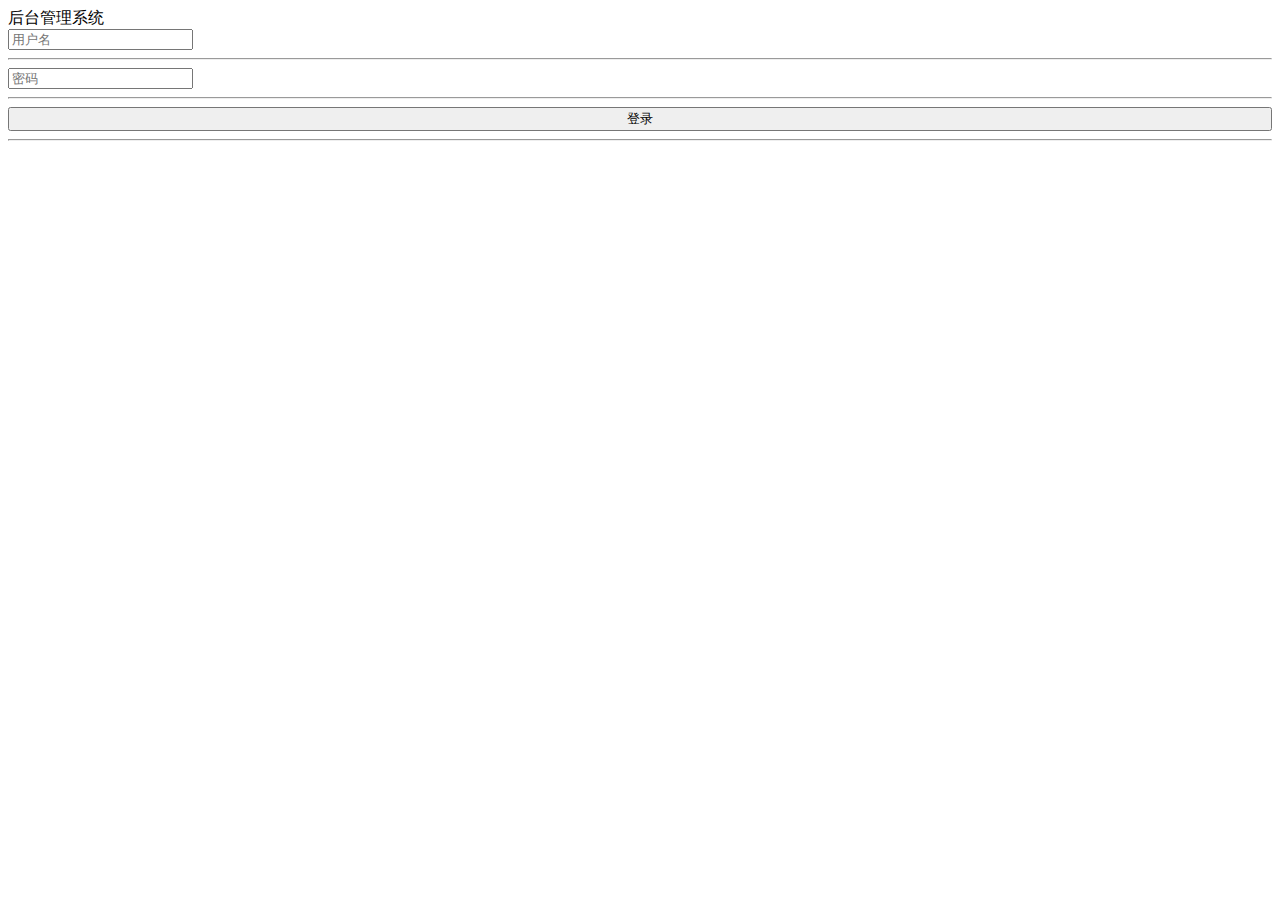
==== src/main/resources/templates/login.html @ 340fbef7 "test" ====
<!DOCTYPE html>
<html xmlns:th="http://www.thymeleaf.org">
<head>
    <meta http-equiv="Content-Type" content="text/html; charset=UTF-8">
    <meta http-equiv="Pragma" content="no-cache">
    <meta http-equiv="Cache-Control" content="no-cache">
    <meta http-equiv="Expires" content="0">
    <title>登录</title>


</head>
<body>

<div class="login">
    <div class="message">后台管理系统</div>
    <div id="darkbannerwrap"></div>

    <form action="/login" id="login-form" method="post">
        <input id="username" name="username" placeholder="用户名" type="text" autocomplete="off">
        <hr class="hr15">
        <input id="password" name="password" placeholder="密码" type="password" autocomplete="off">
        <hr class="hr15">
        <input style="width: 100%;" lay-submit lay-filter="login" type="submit" value="登录">
        <hr class="hr20">
        <span id="info" style="color: red"></span>
    </form>
</div>
</body>
<script type="text/javascript">
    $(function  () {
        layui.use('form', function(){
            var form = layui.form;
            //监听提交
            form.on('submit(login)', function(data){
                $.ajax({
                    type : 'post',
                    url : '/login',
                    data : $("#login-form").serialize(),
                    success : function(datas) {

                        if(datas.authenticated == true){
                            localStorage.setItem("userId", datas.principal.id);
                            localStorage.setItem("nickName", datas.principal.nickname);
                            var authorities = datas.authorities;
                            var permission = [];
                            for(var i in authorities){
                                permission.push(authorities[i].authority);
                            }
                            localStorage.setItem("permission", JSON.stringify(permission));
                            layer.msg("登录成功",{time:500},function(){
                                location.href='/'
                            });
                        }else{
                            layer.msg("登录异常，请联系管理员");
                        }
                    },
                    error : function(xhr, textStatus, errorThrown) {
                        var msg = xhr.responseText;
                        var response = JSON.parse(msg);
                        layer.msg(response.message);
                    }
                });
                return false;
            });
        });
    })
</script>
</html>
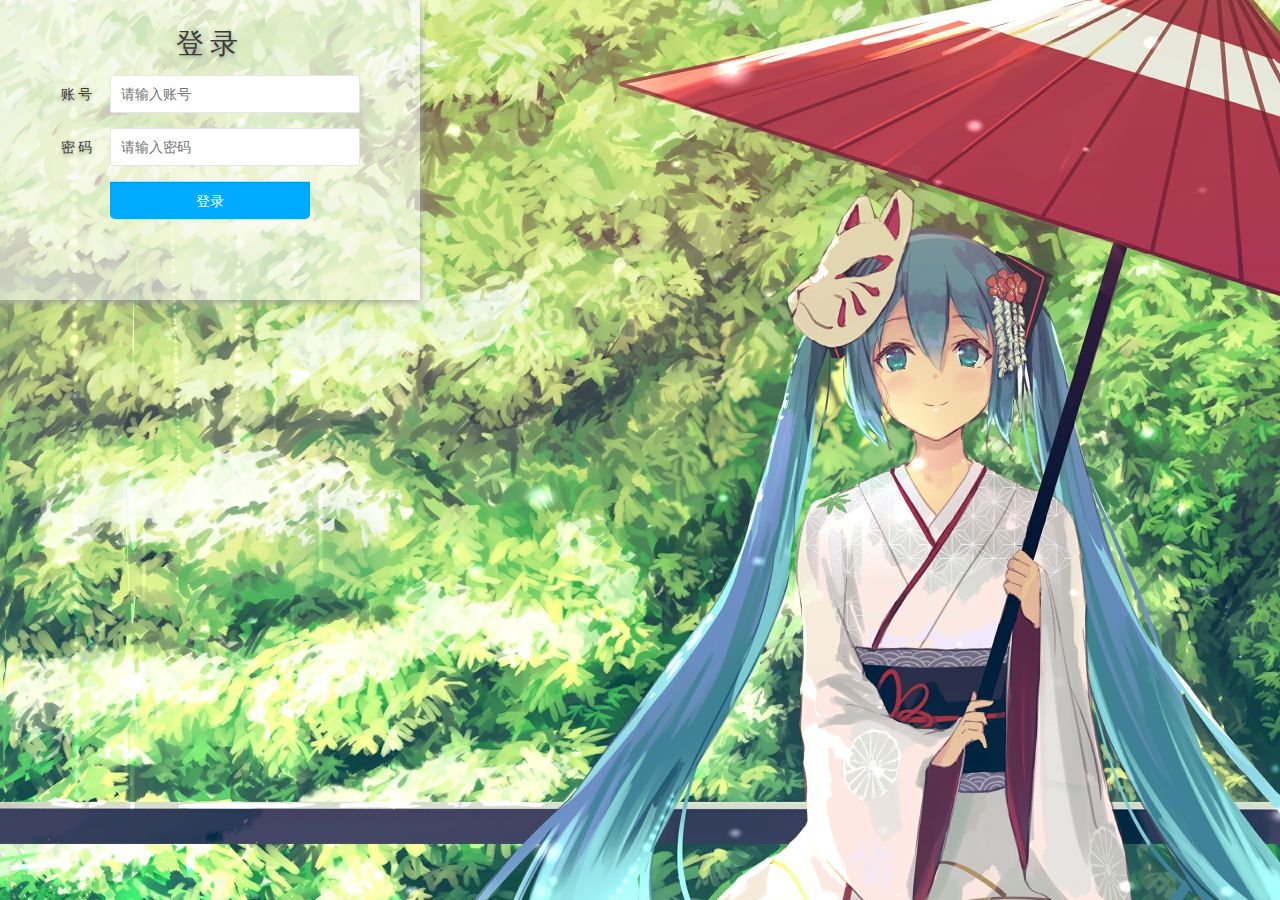
==== commit 9550df52: "develop v1.0" ====
--- a/src/main/resources/templates/login.html
+++ b/src/main/resources/templates/login.html
@@ -1,68 +1,39 @@
 <!DOCTYPE html>
-<html xmlns:th="http://www.thymeleaf.org">
+<html lang="en">
 <head>
-    <meta http-equiv="Content-Type" content="text/html; charset=UTF-8">
-    <meta http-equiv="Pragma" content="no-cache">
-    <meta http-equiv="Cache-Control" content="no-cache">
-    <meta http-equiv="Expires" content="0">
-    <title>登录</title>
+    <meta charset="UTF-8">
+    <title>Title</title>
+    <link rel="stylesheet" href="../static/layui/css/layui.css" media="all">
+    <link rel="stylesheet" href="../static/css/login.css" type="text/css"/>
+</head>
+<body class="bottom">
+<div class="container">
+    <div class="main">
+        <section id="contain">
+            <form class="layui-form" method="post" action="">
+                <h1>登录</h1>
+                <div class="layui-form-item">
+                    <label class="layui-form-label">账号</label>
+                    <div class=" layui-input-block">
+                        <input type="text" name="username" placeholder="请输入账号" lay-verify="required|username" class="layui-input"/>
+                    </div>
+
+                </div>
+                <div class="layui-form-item">
+                    <label class="layui-form-label">密码</label>
+                    <div class=" layui-input-block">
+                        <input type="password" name="password" placeholder="请输入密码" lay-verify="required|password" class="layui-input"/>
+                    </div>
+                </div>
+                <div class="layui-form-item">
+                    <input type="submit" value="登录" class="layui-btn" id="commit"/>
+                </div>
+            </form>
+        </section>
+    </div>
+</div>
 
 
-</head>
-<body>
-
-<div class="login">
-    <div class="message">后台管理系统</div>
-    <div id="darkbannerwrap"></div>
-
-    <form action="/login" id="login-form" method="post">
-        <input id="username" name="username" placeholder="用户名" type="text" autocomplete="off">
-        <hr class="hr15">
-        <input id="password" name="password" placeholder="密码" type="password" autocomplete="off">
-        <hr class="hr15">
-        <input style="width: 100%;" lay-submit lay-filter="login" type="submit" value="登录">
-        <hr class="hr20">
-        <span id="info" style="color: red"></span>
-    </form>
-</div>
 </body>
-<script type="text/javascript">
-    $(function  () {
-        layui.use('form', function(){
-            var form = layui.form;
-            //监听提交
-            form.on('submit(login)', function(data){
-                $.ajax({
-                    type : 'post',
-                    url : '/login',
-                    data : $("#login-form").serialize(),
-                    success : function(datas) {
-
-                        if(datas.authenticated == true){
-                            localStorage.setItem("userId", datas.principal.id);
-                            localStorage.setItem("nickName", datas.principal.nickname);
-                            var authorities = datas.authorities;
-                            var permission = [];
-                            for(var i in authorities){
-                                permission.push(authorities[i].authority);
-                            }
-                            localStorage.setItem("permission", JSON.stringify(permission));
-                            layer.msg("登录成功",{time:500},function(){
-                                location.href='/'
-                            });
-                        }else{
-                            layer.msg("登录异常，请联系管理员");
-                        }
-                    },
-                    error : function(xhr, textStatus, errorThrown) {
-                        var msg = xhr.responseText;
-                        var response = JSON.parse(msg);
-                        layer.msg(response.message);
-                    }
-                });
-                return false;
-            });
-        });
-    })
-</script>
+<script src="../static/layui/layui.all.js"></script>
 </html>--- a/src/main/resources/static/layui/css/layui.css
+++ b/src/main/resources/static/layui/css/layui.css
@@ -0,0 +1,2 @@
+/** layui-v2.5.7 MIT License */
+ .layui-inline,img{display:inline-block;vertical-align:middle}h1,h2,h3,h4,h5,h6{font-weight:400}.layui-edge,.layui-header,.layui-inline,.layui-main{position:relative}.layui-body,.layui-edge,.layui-elip{overflow:hidden}.layui-btn,.layui-edge,.layui-inline,img{vertical-align:middle}.layui-btn,.layui-disabled,.layui-icon,.layui-unselect{-moz-user-select:none;-webkit-user-select:none;-ms-user-select:none}.layui-elip,.layui-form-checkbox span,.layui-form-pane .layui-form-label{text-overflow:ellipsis;white-space:nowrap}.layui-breadcrumb,.layui-tree-btnGroup{visibility:hidden}blockquote,body,button,dd,div,dl,dt,form,h1,h2,h3,h4,h5,h6,input,li,ol,p,pre,td,textarea,th,ul{margin:0;padding:0;-webkit-tap-highlight-color:rgba(0,0,0,0)}a:active,a:hover{outline:0}img{border:none}li{list-style:none}table{border-collapse:collapse;border-spacing:0}h4,h5,h6{font-size:100%}button,input,optgroup,option,select,textarea{font-family:inherit;font-size:inherit;font-style:inherit;font-weight:inherit;outline:0}pre{white-space:pre-wrap;white-space:-moz-pre-wrap;white-space:-pre-wrap;white-space:-o-pre-wrap;word-wrap:break-word}body{line-height:24px;font:14px Helvetica Neue,Helvetica,PingFang SC,Tahoma,Arial,sans-serif}hr{height:1px;margin:10px 0;border:0;clear:both}a{color:#333;text-decoration:none}a:hover{color:#777}a cite{font-style:normal;*cursor:pointer}.layui-border-box,.layui-border-box *{box-sizing:border-box}.layui-box,.layui-box *{box-sizing:content-box}.layui-clear{clear:both;*zoom:1}.layui-clear:after{content:'\20';clear:both;*zoom:1;display:block;height:0}.layui-inline{*display:inline;*zoom:1}.layui-edge{display:inline-block;width:0;height:0;border-width:6px;border-style:dashed;border-color:transparent}.layui-edge-top{top:-4px;border-bottom-color:#999;border-bottom-style:solid}.layui-edge-right{border-left-color:#999;border-left-style:solid}.layui-edge-bottom{top:2px;border-top-color:#999;border-top-style:solid}.layui-edge-left{border-right-color:#999;border-right-style:solid}.layui-disabled,.layui-disabled:hover{color:#d2d2d2!important;cursor:not-allowed!important}.layui-circle{border-radius:100%}.layui-show{display:block!important}.layui-hide{display:none!important}@font-face{font-family:layui-icon;src:url(../font/iconfont.eot?v=256);src:url(../font/iconfont.eot?v=256#iefix) format('embedded-opentype'),url(../font/iconfont.woff2?v=256) format('woff2'),url(../font/iconfont.woff?v=256) format('woff'),url(../font/iconfont.ttf?v=256) format('truetype'),url(../font/iconfont.svg?v=256#layui-icon) format('svg')}.layui-icon{font-family:layui-icon!important;font-size:16px;font-style:normal;-webkit-font-smoothing:antialiased;-moz-osx-font-smoothing:grayscale}.layui-icon-reply-fill:before{content:"\e611"}.layui-icon-set-fill:before{content:"\e614"}.layui-icon-menu-fill:before{content:"\e60f"}.layui-icon-search:before{content:"\e615"}.layui-icon-share:before{content:"\e641"}.layui-icon-set-sm:before{content:"\e620"}.layui-icon-engine:before{content:"\e628"}.layui-icon-close:before{content:"\1006"}.layui-icon-close-fill:before{content:"\1007"}.layui-icon-chart-screen:before{content:"\e629"}.layui-icon-star:before{content:"\e600"}.layui-icon-circle-dot:before{content:"\e617"}.layui-icon-chat:before{content:"\e606"}.layui-icon-release:before{content:"\e609"}.layui-icon-list:before{content:"\e60a"}.layui-icon-chart:before{content:"\e62c"}.layui-icon-ok-circle:before{content:"\1005"}.layui-icon-layim-theme:before{content:"\e61b"}.layui-icon-table:before{content:"\e62d"}.layui-icon-right:before{content:"\e602"}.layui-icon-left:before{content:"\e603"}.layui-icon-cart-simple:before{content:"\e698"}.layui-icon-face-cry:before{content:"\e69c"}.layui-icon-face-smile:before{content:"\e6af"}.layui-icon-survey:before{content:"\e6b2"}.layui-icon-tree:before{content:"\e62e"}.layui-icon-ie:before{content:"\e7bb"}.layui-icon-upload-circle:before{content:"\e62f"}.layui-icon-add-circle:before{content:"\e61f"}.layui-icon-download-circle:before{content:"\e601"}.layui-icon-templeate-1:before{content:"\e630"}.layui-icon-util:before{content:"\e631"}.layui-icon-face-surprised:before{content:"\e664"}.layui-icon-edit:before{content:"\e642"}.layui-icon-speaker:before{content:"\e645"}.layui-icon-down:before{content:"\e61a"}.layui-icon-file:before{content:"\e621"}.layui-icon-layouts:before{content:"\e632"}.layui-icon-rate-half:before{content:"\e6c9"}.layui-icon-add-circle-fine:before{content:"\e608"}.layui-icon-prev-circle:before{content:"\e633"}.layui-icon-read:before{content:"\e705"}.layui-icon-404:before{content:"\e61c"}.layui-icon-carousel:before{content:"\e634"}.layui-icon-help:before{content:"\e607"}.layui-icon-code-circle:before{content:"\e635"}.layui-icon-windows:before{content:"\e67f"}.layui-icon-water:before{content:"\e636"}.layui-icon-username:before{content:"\e66f"}.layui-icon-find-fill:before{content:"\e670"}.layui-icon-about:before{content:"\e60b"}.layui-icon-location:before{content:"\e715"}.layui-icon-up:before{content:"\e619"}.layui-icon-pause:before{content:"\e651"}.layui-icon-date:before{content:"\e637"}.layui-icon-layim-uploadfile:before{content:"\e61d"}.layui-icon-delete:before{content:"\e640"}.layui-icon-play:before{content:"\e652"}.layui-icon-top:before{content:"\e604"}.layui-icon-firefox:before{content:"\e686"}.layui-icon-friends:before{content:"\e612"}.layui-icon-refresh-3:before{content:"\e9aa"}.layui-icon-ok:before{content:"\e605"}.layui-icon-layer:before{content:"\e638"}.layui-icon-face-smile-fine:before{content:"\e60c"}.layui-icon-dollar:before{content:"\e659"}.layui-icon-group:before{content:"\e613"}.layui-icon-layim-download:before{content:"\e61e"}.layui-icon-picture-fine:before{content:"\e60d"}.layui-icon-link:before{content:"\e64c"}.layui-icon-diamond:before{content:"\e735"}.layui-icon-log:before{content:"\e60e"}.layui-icon-key:before{content:"\e683"}.layui-icon-rate-solid:before{content:"\e67a"}.layui-icon-fonts-del:before{content:"\e64f"}.layui-icon-unlink:before{content:"\e64d"}.layui-icon-fonts-clear:before{content:"\e639"}.layui-icon-triangle-r:before{content:"\e623"}.layui-icon-circle:before{content:"\e63f"}.layui-icon-radio:before{content:"\e643"}.layui-icon-align-center:before{content:"\e647"}.layui-icon-align-right:before{content:"\e648"}.layui-icon-align-left:before{content:"\e649"}.layui-icon-loading-1:before{content:"\e63e"}.layui-icon-return:before{content:"\e65c"}.layui-icon-fonts-strong:before{content:"\e62b"}.layui-icon-upload:before{content:"\e67c"}.layui-icon-dialogue:before{content:"\e63a"}.layui-icon-video:before{content:"\e6ed"}.layui-icon-headset:before{content:"\e6fc"}.layui-icon-cellphone-fine:before{content:"\e63b"}.layui-icon-add-1:before{content:"\e654"}.layui-icon-face-smile-b:before{content:"\e650"}.layui-icon-fonts-html:before{content:"\e64b"}.layui-icon-screen-full:before{content:"\e622"}.layui-icon-form:before{content:"\e63c"}.layui-icon-cart:before{content:"\e657"}.layui-icon-camera-fill:before{content:"\e65d"}.layui-icon-tabs:before{content:"\e62a"}.layui-icon-heart-fill:before{content:"\e68f"}.layui-icon-fonts-code:before{content:"\e64e"}.layui-icon-ios:before{content:"\e680"}.layui-icon-at:before{content:"\e687"}.layui-icon-fire:before{content:"\e756"}.layui-icon-set:before{content:"\e716"}.layui-icon-fonts-u:before{content:"\e646"}.layui-icon-triangle-d:before{content:"\e625"}.layui-icon-tips:before{content:"\e702"}.layui-icon-picture:before{content:"\e64a"}.layui-icon-more-vertical:before{content:"\e671"}.layui-icon-bluetooth:before{content:"\e689"}.layui-icon-flag:before{content:"\e66c"}.layui-icon-loading:before{content:"\e63d"}.layui-icon-fonts-i:before{content:"\e644"}.layui-icon-refresh-1:before{content:"\e666"}.layui-icon-rmb:before{content:"\e65e"}.layui-icon-addition:before{content:"\e624"}.layui-icon-home:before{content:"\e68e"}.layui-icon-time:before{content:"\e68d"}.layui-icon-user:before{content:"\e770"}.layui-icon-notice:before{content:"\e667"}.layui-icon-chrome:before{content:"\e68a"}.layui-icon-edge:before{content:"\e68b"}.layui-icon-login-weibo:before{content:"\e675"}.layui-icon-voice:before{content:"\e688"}.layui-icon-upload-drag:before{content:"\e681"}.layui-icon-login-qq:before{content:"\e676"}.layui-icon-snowflake:before{content:"\e6b1"}.layui-icon-heart:before{content:"\e68c"}.layui-icon-logout:before{content:"\e682"}.layui-icon-file-b:before{content:"\e655"}.layui-icon-template:before{content:"\e663"}.layui-icon-transfer:before{content:"\e691"}.layui-icon-auz:before{content:"\e672"}.layui-icon-console:before{content:"\e665"}.layui-icon-app:before{content:"\e653"}.layui-icon-prev:before{content:"\e65a"}.layui-icon-website:before{content:"\e7ae"}.layui-icon-next:before{content:"\e65b"}.layui-icon-component:before{content:"\e857"}.layui-icon-android:before{content:"\e684"}.layui-icon-more:before{content:"\e65f"}.layui-icon-login-wechat:before{content:"\e677"}.layui-icon-shrink-right:before{content:"\e668"}.layui-icon-spread-left:before{content:"\e66b"}.layui-icon-camera:before{content:"\e660"}.layui-icon-note:before{content:"\e66e"}.layui-icon-refresh:before{content:"\e669"}.layui-icon-female:before{content:"\e661"}.layui-icon-male:before{content:"\e662"}.layui-icon-screen-restore:before{content:"\e758"}.layui-icon-password:before{content:"\e673"}.layui-icon-senior:before{content:"\e674"}.layui-icon-theme:before{content:"\e66a"}.layui-icon-tread:before{content:"\e6c5"}.layui-icon-praise:before{content:"\e6c6"}.layui-icon-star-fill:before{content:"\e658"}.layui-icon-rate:before{content:"\e67b"}.layui-icon-template-1:before{content:"\e656"}.layui-icon-vercode:before{content:"\e679"}.layui-icon-service:before{content:"\e626"}.layui-icon-cellphone:before{content:"\e678"}.layui-icon-print:before{content:"\e66d"}.layui-icon-cols:before{content:"\e610"}.layui-icon-wifi:before{content:"\e7e0"}.layui-icon-export:before{content:"\e67d"}.layui-icon-rss:before{content:"\e808"}.layui-icon-slider:before{content:"\e714"}.layui-icon-email:before{content:"\e618"}.layui-icon-subtraction:before{content:"\e67e"}.layui-icon-mike:before{content:"\e6dc"}.layui-icon-light:before{content:"\e748"}.layui-icon-gift:before{content:"\e627"}.layui-icon-mute:before{content:"\e685"}.layui-icon-reduce-circle:before{content:"\e616"}.layui-icon-music:before{content:"\e690"}.layui-main{width:1140px;margin:0 auto}.layui-header{z-index:1000;height:60px}.layui-header a:hover{transition:all .5s;-webkit-transition:all .5s}.layui-side{position:fixed;left:0;top:0;bottom:0;z-index:999;width:200px;overflow-x:hidden}.layui-side-scroll{position:relative;width:220px;height:100%;overflow-x:hidden}.layui-body{position:absolute;left:200px;right:0;top:0;bottom:0;z-index:998;width:auto;overflow-y:auto;box-sizing:border-box}.layui-layout-body{overflow:hidden}.layui-layout-admin .layui-header{background-color:#23262E}.layui-layout-admin .layui-side{top:60px;width:200px;overflow-x:hidden}.layui-layout-admin .layui-body{position:fixed;top:60px;bottom:44px}.layui-layout-admin .layui-main{width:auto;margin:0 15px}.layui-layout-admin .layui-footer{position:fixed;left:200px;right:0;bottom:0;height:44px;line-height:44px;padding:0 15px;background-color:#eee}.layui-layout-admin .layui-logo{position:absolute;left:0;top:0;width:200px;height:100%;line-height:60px;text-align:center;color:#009688;font-size:16px}.layui-layout-admin .layui-header .layui-nav{background:0 0}.layui-layout-left{position:absolute!important;left:200px;top:0}.layui-layout-right{position:absolute!important;right:0;top:0}.layui-container{position:relative;margin:0 auto;padding:0 15px;box-sizing:border-box}.layui-fluid{position:relative;margin:0 auto;padding:0 15px}.layui-row:after,.layui-row:before{content:'';display:block;clear:both}.layui-col-lg1,.layui-col-lg10,.layui-col-lg11,.layui-col-lg12,.layui-col-lg2,.layui-col-lg3,.layui-col-lg4,.layui-col-lg5,.layui-col-lg6,.layui-col-lg7,.layui-col-lg8,.layui-col-lg9,.layui-col-md1,.layui-col-md10,.layui-col-md11,.layui-col-md12,.layui-col-md2,.layui-col-md3,.layui-col-md4,.layui-col-md5,.layui-col-md6,.layui-col-md7,.layui-col-md8,.layui-col-md9,.layui-col-sm1,.layui-col-sm10,.layui-col-sm11,.layui-col-sm12,.layui-col-sm2,.layui-col-sm3,.layui-col-sm4,.layui-col-sm5,.layui-col-sm6,.layui-col-sm7,.layui-col-sm8,.layui-col-sm9,.layui-col-xs1,.layui-col-xs10,.layui-col-xs11,.layui-col-xs12,.layui-col-xs2,.layui-col-xs3,.layui-col-xs4,.layui-col-xs5,.layui-col-xs6,.layui-col-xs7,.layui-col-xs8,.layui-col-xs9{position:relative;display:block;box-sizing:border-box}.layui-col-xs1,.layui-col-xs10,.layui-col-xs11,.layui-col-xs12,.layui-col-xs2,.layui-col-xs3,.layui-col-xs4,.layui-col-xs5,.layui-col-xs6,.layui-col-xs7,.layui-col-xs8,.layui-col-xs9{float:left}.layui-col-xs1{width:8.33333333%}.layui-col-xs2{width:16.66666667%}.layui-col-xs3{width:25%}.layui-col-xs4{width:33.33333333%}.layui-col-xs5{width:41.66666667%}.layui-col-xs6{width:50%}.layui-col-xs7{width:58.33333333%}.layui-col-xs8{width:66.66666667%}.layui-col-xs9{width:75%}.layui-col-xs10{width:83.33333333%}.layui-col-xs11{width:91.66666667%}.layui-col-xs12{width:100%}.layui-col-xs-offset1{margin-left:8.33333333%}.layui-col-xs-offset2{margin-left:16.66666667%}.layui-col-xs-offset3{margin-left:25%}.layui-col-xs-offset4{margin-left:33.33333333%}.layui-col-xs-offset5{margin-left:41.66666667%}.layui-col-xs-offset6{margin-left:50%}.layui-col-xs-offset7{margin-left:58.33333333%}.layui-col-xs-offset8{margin-left:66.66666667%}.layui-col-xs-offset9{margin-left:75%}.layui-col-xs-offset10{margin-left:83.33333333%}.layui-col-xs-offset11{margin-left:91.66666667%}.layui-col-xs-offset12{margin-left:100%}@media screen and (max-width:768px){.layui-hide-xs{display:none!important}.layui-show-xs-block{display:block!important}.layui-show-xs-inline{display:inline!important}.layui-show-xs-inline-block{display:inline-block!important}}@media screen and (min-width:768px){.layui-container{width:750px}.layui-hide-sm{display:none!important}.layui-show-sm-block{display:block!important}.layui-show-sm-inline{display:inline!important}.layui-show-sm-inline-block{display:inline-block!important}.layui-col-sm1,.layui-col-sm10,.layui-col-sm11,.layui-col-sm12,.layui-col-sm2,.layui-col-sm3,.layui-col-sm4,.layui-col-sm5,.layui-col-sm6,.layui-col-sm7,.layui-col-sm8,.layui-col-sm9{float:left}.layui-col-sm1{width:8.33333333%}.layui-col-sm2{width:16.66666667%}.layui-col-sm3{width:25%}.layui-col-sm4{width:33.33333333%}.layui-col-sm5{width:41.66666667%}.layui-col-sm6{width:50%}.layui-col-sm7{width:58.33333333%}.layui-col-sm8{width:66.66666667%}.layui-col-sm9{width:75%}.layui-col-sm10{width:83.33333333%}.layui-col-sm11{width:91.66666667%}.layui-col-sm12{width:100%}.layui-col-sm-offset1{margin-left:8.33333333%}.layui-col-sm-offset2{margin-left:16.66666667%}.layui-col-sm-offset3{margin-left:25%}.layui-col-sm-offset4{margin-left:33.33333333%}.layui-col-sm-offset5{margin-left:41.66666667%}.layui-col-sm-offset6{margin-left:50%}.layui-col-sm-offset7{margin-left:58.33333333%}.layui-col-sm-offset8{margin-left:66.66666667%}.layui-col-sm-offset9{margin-left:75%}.layui-col-sm-offset10{margin-left:83.33333333%}.layui-col-sm-offset11{margin-left:91.66666667%}.layui-col-sm-offset12{margin-left:100%}}@media screen and (min-width:992px){.layui-container{width:970px}.layui-hide-md{display:none!important}.layui-show-md-block{display:block!important}.layui-show-md-inline{display:inline!important}.layui-show-md-inline-block{display:inline-block!important}.layui-col-md1,.layui-col-md10,.layui-col-md11,.layui-col-md12,.layui-col-md2,.layui-col-md3,.layui-col-md4,.layui-col-md5,.layui-col-md6,.layui-col-md7,.layui-col-md8,.layui-col-md9{float:left}.layui-col-md1{width:8.33333333%}.layui-col-md2{width:16.66666667%}.layui-col-md3{width:25%}.layui-col-md4{width:33.33333333%}.layui-col-md5{width:41.66666667%}.layui-col-md6{width:50%}.layui-col-md7{width:58.33333333%}.layui-col-md8{width:66.66666667%}.layui-col-md9{width:75%}.layui-col-md10{width:83.33333333%}.layui-col-md11{width:91.66666667%}.layui-col-md12{width:100%}.layui-col-md-offset1{margin-left:8.33333333%}.layui-col-md-offset2{margin-left:16.66666667%}.layui-col-md-offset3{margin-left:25%}.layui-col-md-offset4{margin-left:33.33333333%}.layui-col-md-offset5{margin-left:41.66666667%}.layui-col-md-offset6{margin-left:50%}.layui-col-md-offset7{margin-left:58.33333333%}.layui-col-md-offset8{margin-left:66.66666667%}.layui-col-md-offset9{margin-left:75%}.layui-col-md-offset10{margin-left:83.33333333%}.layui-col-md-offset11{margin-left:91.66666667%}.layui-col-md-offset12{margin-left:100%}}@media screen and (min-width:1200px){.layui-container{width:1170px}.layui-hide-lg{display:none!important}.layui-show-lg-block{display:block!important}.layui-show-lg-inline{display:inline!important}.layui-show-lg-inline-block{display:inline-block!important}.layui-col-lg1,.layui-col-lg10,.layui-col-lg11,.layui-col-lg12,.layui-col-lg2,.layui-col-lg3,.layui-col-lg4,.layui-col-lg5,.layui-col-lg6,.layui-col-lg7,.layui-col-lg8,.layui-col-lg9{float:left}.layui-col-lg1{width:8.33333333%}.layui-col-lg2{width:16.66666667%}.layui-col-lg3{width:25%}.layui-col-lg4{width:33.33333333%}.layui-col-lg5{width:41.66666667%}.layui-col-lg6{width:50%}.layui-col-lg7{width:58.33333333%}.layui-col-lg8{width:66.66666667%}.layui-col-lg9{width:75%}.layui-col-lg10{width:83.33333333%}.layui-col-lg11{width:91.66666667%}.layui-col-lg12{width:100%}.layui-col-lg-offset1{margin-left:8.33333333%}.layui-col-lg-offset2{margin-left:16.66666667%}.layui-col-lg-offset3{margin-left:25%}.layui-col-lg-offset4{margin-left:33.33333333%}.layui-col-lg-offset5{margin-left:41.66666667%}.layui-col-lg-offset6{margin-left:50%}.layui-col-lg-offset7{margin-left:58.33333333%}.layui-col-lg-offset8{margin-left:66.66666667%}.layui-col-lg-offset9{margin-left:75%}.layui-col-lg-offset10{margin-left:83.33333333%}.layui-col-lg-offset11{margin-left:91.66666667%}.layui-col-lg-offset12{margin-left:100%}}.layui-col-space1{margin:-.5px}.layui-col-space1>*{padding:.5px}.layui-col-space2{margin:-1px}.layui-col-space2>*{padding:1px}.layui-col-space4{margin:-2px}.layui-col-space4>*{padding:2px}.layui-col-space5{margin:-2.5px}.layui-col-space5>*{padding:2.5px}.layui-col-space6{margin:-3px}.layui-col-space6>*{padding:3px}.layui-col-space8{margin:-4px}.layui-col-space8>*{padding:4px}.layui-col-space10{margin:-5px}.layui-col-space10>*{padding:5px}.layui-col-space12{margin:-6px}.layui-col-space12>*{padding:6px}.layui-col-space14{margin:-7px}.layui-col-space14>*{padding:7px}.layui-col-space15{margin:-7.5px}.layui-col-space15>*{padding:7.5px}.layui-col-space16{margin:-8px}.layui-col-space16>*{padding:8px}.layui-col-space18{margin:-9px}.layui-col-space18>*{padding:9px}.layui-col-space20{margin:-10px}.layui-col-space20>*{padding:10px}.layui-col-space22{margin:-11px}.layui-col-space22>*{padding:11px}.layui-col-space24{margin:-12px}.layui-col-space24>*{padding:12px}.layui-col-space25{margin:-12.5px}.layui-col-space25>*{padding:12.5px}.layui-col-space26{margin:-13px}.layui-col-space26>*{padding:13px}.layui-col-space28{margin:-14px}.layui-col-space28>*{padding:14px}.layui-col-space30{margin:-15px}.layui-col-space30>*{padding:15px}.layui-btn,.layui-input,.layui-select,.layui-textarea,.layui-upload-button{outline:0;-webkit-appearance:none;transition:all .3s;-webkit-transition:all .3s;box-sizing:border-box}.layui-elem-quote{margin-bottom:10px;padding:15px;line-height:22px;border-left:5px solid #009688;border-radius:0 2px 2px 0;background-color:#f2f2f2}.layui-quote-nm{border-style:solid;border-width:1px 1px 1px 5px;background:0 0}.layui-elem-field{margin-bottom:10px;padding:0;border-width:1px;border-style:solid}.layui-elem-field legend{margin-left:20px;padding:0 10px;font-size:20px;font-weight:300}.layui-field-title{margin:10px 0 20px;border-width:1px 0 0}.layui-field-box{padding:10px 15px}.layui-field-title .layui-field-box{padding:10px 0}.layui-progress{position:relative;height:6px;border-radius:20px;background-color:#e2e2e2}.layui-progress-bar{position:absolute;left:0;top:0;width:0;max-width:100%;height:6px;border-radius:20px;text-align:right;background-color:#5FB878;transition:all .3s;-webkit-transition:all .3s}.layui-progress-big,.layui-progress-big .layui-progress-bar{height:18px;line-height:18px}.layui-progress-text{position:relative;top:-20px;line-height:18px;font-size:12px;color:#666}.layui-progress-big .layui-progress-text{position:static;padding:0 10px;color:#fff}.layui-collapse{border-width:1px;border-style:solid;border-radius:2px}.layui-colla-content,.layui-colla-item{border-top-width:1px;border-top-style:solid}.layui-colla-item:first-child{border-top:none}.layui-colla-title{position:relative;height:42px;line-height:42px;padding:0 15px 0 35px;color:#333;background-color:#f2f2f2;cursor:pointer;font-size:14px;overflow:hidden}.layui-colla-content{display:none;padding:10px 15px;line-height:22px;color:#666}.layui-colla-icon{position:absolute;left:15px;top:0;font-size:14px}.layui-card{margin-bottom:15px;border-radius:2px;background-color:#fff;box-shadow:0 1px 2px 0 rgba(0,0,0,.05)}.layui-card:last-child{margin-bottom:0}.layui-card-header{position:relative;height:42px;line-height:42px;padding:0 15px;border-bottom:1px solid #f6f6f6;color:#333;border-radius:2px 2px 0 0;font-size:14px}.layui-bg-black,.layui-bg-blue,.layui-bg-cyan,.layui-bg-green,.layui-bg-orange,.layui-bg-red{color:#fff!important}.layui-card-body{position:relative;padding:10px 15px;line-height:24px}.layui-card-body[pad15]{padding:15px}.layui-card-body[pad20]{padding:20px}.layui-card-body .layui-table{margin:5px 0}.layui-card .layui-tab{margin:0}.layui-panel-window{position:relative;padding:15px;border-radius:0;border-top:5px solid #E6E6E6;background-color:#fff}.layui-auxiliar-moving{position:fixed;left:0;right:0;top:0;bottom:0;width:100%;height:100%;background:0 0;z-index:9999999999}.layui-form-label,.layui-form-mid,.layui-form-select,.layui-input-block,.layui-input-inline,.layui-textarea{position:relative}.layui-bg-red{background-color:#FF5722!important}.layui-bg-orange{background-color:#FFB800!important}.layui-bg-green{background-color:#009688!important}.layui-bg-cyan{background-color:#2F4056!important}.layui-bg-blue{background-color:#1E9FFF!important}.layui-bg-black{background-color:#393D49!important}.layui-bg-gray{background-color:#eee!important;color:#666!important}.layui-badge-rim,.layui-colla-content,.layui-colla-item,.layui-collapse,.layui-elem-field,.layui-form-pane .layui-form-item[pane],.layui-form-pane .layui-form-label,.layui-input,.layui-layedit,.layui-layedit-tool,.layui-quote-nm,.layui-select,.layui-tab-bar,.layui-tab-card,.layui-tab-title,.layui-tab-title .layui-this:after,.layui-textarea{border-color:#e6e6e6}.layui-timeline-item:before,hr{background-color:#e6e6e6}.layui-text{line-height:22px;font-size:14px;color:#666}.layui-text h1,.layui-text h2,.layui-text h3{font-weight:500;color:#333}.layui-text h1{font-size:30px}.layui-text h2{font-size:24px}.layui-text h3{font-size:18px}.layui-text a:not(.layui-btn){color:#01AAED}.layui-text a:not(.layui-btn):hover{text-decoration:underline}.layui-text ul{padding:5px 0 5px 15px}.layui-text ul li{margin-top:5px;list-style-type:disc}.layui-text em,.layui-word-aux{color:#999!important;padding-left:5px!important;padding-right:5px!important}.layui-btn{display:inline-block;height:38px;line-height:38px;padding:0 18px;background-color:#009688;color:#fff;white-space:nowrap;text-align:center;font-size:14px;border:none;border-radius:2px;cursor:pointer}.layui-btn:hover{opacity:.8;filter:alpha(opacity=80);color:#fff}.layui-btn:active{opacity:1;filter:alpha(opacity=100)}.layui-btn+.layui-btn{margin-left:10px}.layui-btn-container{font-size:0}.layui-btn-container .layui-btn{margin-right:10px;margin-bottom:10px}.layui-btn-container .layui-btn+.layui-btn{margin-left:0}.layui-table .layui-btn-container .layui-btn{margin-bottom:9px}.layui-btn-radius{border-radius:100px}.layui-btn .layui-icon{margin-right:3px;font-size:18px;vertical-align:bottom;vertical-align:middle\9}.layui-btn-primary{border:1px solid #C9C9C9;background-color:#fff;color:#555}.layui-btn-primary:hover{border-color:#009688;color:#333}.layui-btn-normal{background-color:#1E9FFF}.layui-btn-warm{background-color:#FFB800}.layui-btn-danger{background-color:#FF5722}.layui-btn-checked{background-color:#5FB878}.layui-btn-disabled,.layui-btn-disabled:active,.layui-btn-disabled:hover{border:1px solid #e6e6e6;background-color:#FBFBFB;color:#C9C9C9;cursor:not-allowed;opacity:1}.layui-btn-lg{height:44px;line-height:44px;padding:0 25px;font-size:16px}.layui-btn-sm{height:30px;line-height:30px;padding:0 10px;font-size:12px}.layui-btn-sm i{font-size:16px!important}.layui-btn-xs{height:22px;line-height:22px;padding:0 5px;font-size:12px}.layui-btn-xs i{font-size:14px!important}.layui-btn-group{display:inline-block;vertical-align:middle;font-size:0}.layui-btn-group .layui-btn{margin-left:0!important;margin-right:0!important;border-left:1px solid rgba(255,255,255,.5);border-radius:0}.layui-btn-group .layui-btn-primary{border-left:none}.layui-btn-group .layui-btn-primary:hover{border-color:#C9C9C9;color:#009688}.layui-btn-group .layui-btn:first-child{border-left:none;border-radius:2px 0 0 2px}.layui-btn-group .layui-btn-primary:first-child{border-left:1px solid #c9c9c9}.layui-btn-group .layui-btn:last-child{border-radius:0 2px 2px 0}.layui-btn-group .layui-btn+.layui-btn{margin-left:0}.layui-btn-group+.layui-btn-group{margin-left:10px}.layui-btn-fluid{width:100%}.layui-input,.layui-select,.layui-textarea{height:38px;line-height:1.3;line-height:38px\9;border-width:1px;border-style:solid;background-color:#fff;border-radius:2px}.layui-input::-webkit-input-placeholder,.layui-select::-webkit-input-placeholder,.layui-textarea::-webkit-input-placeholder{line-height:1.3}.layui-input,.layui-textarea{display:block;width:100%;padding-left:10px}.layui-input:hover,.layui-textarea:hover{border-color:#D2D2D2!important}.layui-input:focus,.layui-textarea:focus{border-color:#C9C9C9!important}.layui-textarea{min-height:100px;height:auto;line-height:20px;padding:6px 10px;resize:vertical}.layui-select{padding:0 10px}.layui-form input[type=checkbox],.layui-form input[type=radio],.layui-form select{display:none}.layui-form [lay-ignore]{display:initial}.layui-form-item{margin-bottom:15px;clear:both;*zoom:1}.layui-form-item:after{content:'\20';clear:both;*zoom:1;display:block;height:0}.layui-form-label{float:left;display:block;padding:9px 15px;width:80px;font-weight:400;line-height:20px;text-align:right}.layui-form-label-col{display:block;float:none;padding:9px 0;line-height:20px;text-align:left}.layui-form-item .layui-inline{margin-bottom:5px;margin-right:10px}.layui-input-block{margin-left:110px;min-height:36px}.layui-input-inline{display:inline-block;vertical-align:middle}.layui-form-item .layui-input-inline{float:left;width:190px;margin-right:10px}.layui-form-text .layui-input-inline{width:auto}.layui-form-mid{float:left;display:block;padding:9px 0!important;line-height:20px;margin-right:10px}.layui-form-danger+.layui-form-select .layui-input,.layui-form-danger:focus{border-color:#FF5722!important}.layui-form-select .layui-input{padding-right:30px;cursor:pointer}.layui-form-select .layui-edge{position:absolute;right:10px;top:50%;margin-top:-3px;cursor:pointer;border-width:6px;border-top-color:#c2c2c2;border-top-style:solid;transition:all .3s;-webkit-transition:all .3s}.layui-form-select dl{display:none;position:absolute;left:0;top:42px;padding:5px 0;z-index:899;min-width:100%;border:1px solid #d2d2d2;max-height:300px;overflow-y:auto;background-color:#fff;border-radius:2px;box-shadow:0 2px 4px rgba(0,0,0,.12);box-sizing:border-box}.layui-form-select dl dd,.layui-form-select dl dt{padding:0 10px;line-height:36px;white-space:nowrap;overflow:hidden;text-overflow:ellipsis}.layui-form-select dl dt{font-size:12px;color:#999}.layui-form-select dl dd{cursor:pointer}.layui-form-select dl dd:hover{background-color:#f2f2f2;-webkit-transition:.5s all;transition:.5s all}.layui-form-select .layui-select-group dd{padding-left:20px}.layui-form-select dl dd.layui-select-tips{padding-left:10px!important;color:#999}.layui-form-select dl dd.layui-this{background-color:#5FB878;color:#fff}.layui-form-checkbox,.layui-form-select dl dd.layui-disabled{background-color:#fff}.layui-form-selected dl{display:block}.layui-form-checkbox,.layui-form-checkbox *,.layui-form-switch{display:inline-block;vertical-align:middle}.layui-form-selected .layui-edge{margin-top:-9px;-webkit-transform:rotate(180deg);transform:rotate(180deg);margin-top:-3px\9}:root .layui-form-selected .layui-edge{margin-top:-9px\0/IE9}.layui-form-selectup dl{top:auto;bottom:42px}.layui-select-none{margin:5px 0;text-align:center;color:#999}.layui-select-disabled .layui-disabled{border-color:#eee!important}.layui-select-disabled .layui-edge{border-top-color:#d2d2d2}.layui-form-checkbox{position:relative;height:30px;line-height:30px;margin-right:10px;padding-right:30px;cursor:pointer;font-size:0;-webkit-transition:.1s linear;transition:.1s linear;box-sizing:border-box}.layui-form-checkbox span{padding:0 10px;height:100%;font-size:14px;border-radius:2px 0 0 2px;background-color:#d2d2d2;color:#fff;overflow:hidden}.layui-form-checkbox:hover span{background-color:#c2c2c2}.layui-form-checkbox i{position:absolute;right:0;top:0;width:30px;height:28px;border:1px solid #d2d2d2;border-left:none;border-radius:0 2px 2px 0;color:#fff;font-size:20px;text-align:center}.layui-form-checkbox:hover i{border-color:#c2c2c2;color:#c2c2c2}.layui-form-checked,.layui-form-checked:hover{border-color:#5FB878}.layui-form-checked span,.layui-form-checked:hover span{background-color:#5FB878}.layui-form-checked i,.layui-form-checked:hover i{color:#5FB878}.layui-form-item .layui-form-checkbox{margin-top:4px}.layui-form-checkbox[lay-skin=primary]{height:auto!important;line-height:normal!important;min-width:18px;min-height:18px;border:none!important;margin-right:0;padding-left:28px;padding-right:0;background:0 0}.layui-form-checkbox[lay-skin=primary] span{padding-left:0;padding-right:15px;line-height:18px;background:0 0;color:#666}.layui-form-checkbox[lay-skin=primary] i{right:auto;left:0;width:16px;height:16px;line-height:16px;border:1px solid #d2d2d2;font-size:12px;border-radius:2px;background-color:#fff;-webkit-transition:.1s linear;transition:.1s linear}.layui-form-checkbox[lay-skin=primary]:hover i{border-color:#5FB878;color:#fff}.layui-form-checked[lay-skin=primary] i{border-color:#5FB878!important;background-color:#5FB878;color:#fff}.layui-checkbox-disbaled[lay-skin=primary] span{background:0 0!important;color:#c2c2c2}.layui-checkbox-disbaled[lay-skin=primary]:hover i{border-color:#d2d2d2}.layui-form-item .layui-form-checkbox[lay-skin=primary]{margin-top:10px}.layui-form-switch{position:relative;height:22px;line-height:22px;min-width:35px;padding:0 5px;margin-top:8px;border:1px solid #d2d2d2;border-radius:20px;cursor:pointer;background-color:#fff;-webkit-transition:.1s linear;transition:.1s linear}.layui-form-switch i{position:absolute;left:5px;top:3px;width:16px;height:16px;border-radius:20px;background-color:#d2d2d2;-webkit-transition:.1s linear;transition:.1s linear}.layui-form-switch em{position:relative;top:0;width:25px;margin-left:21px;padding:0!important;text-align:center!important;color:#999!important;font-style:normal!important;font-size:12px}.layui-form-onswitch{border-color:#5FB878;background-color:#5FB878}.layui-checkbox-disbaled,.layui-checkbox-disbaled i{border-color:#e2e2e2!important}.layui-form-onswitch i{left:100%;margin-left:-21px;background-color:#fff}.layui-form-onswitch em{margin-left:5px;margin-right:21px;color:#fff!important}.layui-checkbox-disbaled span{background-color:#e2e2e2!important}.layui-checkbox-disbaled:hover i{color:#fff!important}[lay-radio]{display:none}.layui-form-radio,.layui-form-radio *{display:inline-block;vertical-align:middle}.layui-form-radio{line-height:28px;margin:6px 10px 0 0;padding-right:10px;cursor:pointer;font-size:0}.layui-form-radio *{font-size:14px}.layui-form-radio>i{margin-right:8px;font-size:22px;color:#c2c2c2}.layui-form-radio>i:hover,.layui-form-radioed>i{color:#5FB878}.layui-radio-disbaled>i{color:#e2e2e2!important}.layui-form-pane .layui-form-label{width:110px;padding:8px 15px;height:38px;line-height:20px;border-width:1px;border-style:solid;border-radius:2px 0 0 2px;text-align:center;background-color:#FBFBFB;overflow:hidden;box-sizing:border-box}.layui-form-pane .layui-input-inline{margin-left:-1px}.layui-form-pane .layui-input-block{margin-left:110px;left:-1px}.layui-form-pane .layui-input{border-radius:0 2px 2px 0}.layui-form-pane .layui-form-text .layui-form-label{float:none;width:100%;border-radius:2px;box-sizing:border-box;text-align:left}.layui-form-pane .layui-form-text .layui-input-inline{display:block;margin:0;top:-1px;clear:both}.layui-form-pane .layui-form-text .layui-input-block{margin:0;left:0;top:-1px}.layui-form-pane .layui-form-text .layui-textarea{min-height:100px;border-radius:0 0 2px 2px}.layui-form-pane .layui-form-checkbox{margin:4px 0 4px 10px}.layui-form-pane .layui-form-radio,.layui-form-pane .layui-form-switch{margin-top:6px;margin-left:10px}.layui-form-pane .layui-form-item[pane]{position:relative;border-width:1px;border-style:solid}.layui-form-pane .layui-form-item[pane] .layui-form-label{position:absolute;left:0;top:0;height:100%;border-width:0 1px 0 0}.layui-form-pane .layui-form-item[pane] .layui-input-inline{margin-left:110px}@media screen and (max-width:450px){.layui-form-item .layui-form-label{text-overflow:ellipsis;overflow:hidden;white-space:nowrap}.layui-form-item .layui-inline{display:block;margin-right:0;margin-bottom:20px;clear:both}.layui-form-item .layui-inline:after{content:'\20';clear:both;display:block;height:0}.layui-form-item .layui-input-inline{display:block;float:none;left:-3px;width:auto;margin:0 0 10px 112px}.layui-form-item .layui-input-inline+.layui-form-mid{margin-left:110px;top:-5px;padding:0}.layui-form-item .layui-form-checkbox{margin-right:5px;margin-bottom:5px}}.layui-layedit{border-width:1px;border-style:solid;border-radius:2px}.layui-layedit-tool{padding:3px 5px;border-bottom-width:1px;border-bottom-style:solid;font-size:0}.layedit-tool-fixed{position:fixed;top:0;border-top:1px solid #e2e2e2}.layui-layedit-tool .layedit-tool-mid,.layui-layedit-tool .layui-icon{display:inline-block;vertical-align:middle;text-align:center;font-size:14px}.layui-layedit-tool .layui-icon{position:relative;width:32px;height:30px;line-height:30px;margin:3px 5px;color:#777;cursor:pointer;border-radius:2px}.layui-layedit-tool .layui-icon:hover{color:#393D49}.layui-layedit-tool .layui-icon:active{color:#000}.layui-layedit-tool .layedit-tool-active{background-color:#e2e2e2;color:#000}.layui-layedit-tool .layui-disabled,.layui-layedit-tool .layui-disabled:hover{color:#d2d2d2;cursor:not-allowed}.layui-layedit-tool .layedit-tool-mid{width:1px;height:18px;margin:0 10px;background-color:#d2d2d2}.layedit-tool-html{width:50px!important;font-size:30px!important}.layedit-tool-b,.layedit-tool-code,.layedit-tool-help{font-size:16px!important}.layedit-tool-d,.layedit-tool-face,.layedit-tool-image,.layedit-tool-unlink{font-size:18px!important}.layedit-tool-image input{position:absolute;font-size:0;left:0;top:0;width:100%;height:100%;opacity:.01;filter:Alpha(opacity=1);cursor:pointer}.layui-layedit-iframe iframe{display:block;width:100%}#LAY_layedit_code{overflow:hidden}.layui-laypage{display:inline-block;*display:inline;*zoom:1;vertical-align:middle;margin:10px 0;font-size:0}.layui-laypage>a:first-child,.layui-laypage>a:first-child em{border-radius:2px 0 0 2px}.layui-laypage>a:last-child,.layui-laypage>a:last-child em{border-radius:0 2px 2px 0}.layui-laypage>:first-child{margin-left:0!important}.layui-laypage>:last-child{margin-right:0!important}.layui-laypage a,.layui-laypage button,.layui-laypage input,.layui-laypage select,.layui-laypage span{border:1px solid #e2e2e2}.layui-laypage a,.layui-laypage span{display:inline-block;*display:inline;*zoom:1;vertical-align:middle;padding:0 15px;height:28px;line-height:28px;margin:0 -1px 5px 0;background-color:#fff;color:#333;font-size:12px}.layui-flow-more a *,.layui-laypage input,.layui-table-view select[lay-ignore]{display:inline-block}.layui-laypage a:hover{color:#009688}.layui-laypage em{font-style:normal}.layui-laypage .layui-laypage-spr{color:#999;font-weight:700}.layui-laypage a{text-decoration:none}.layui-laypage .layui-laypage-curr{position:relative}.layui-laypage .layui-laypage-curr em{position:relative;color:#fff}.layui-laypage .layui-laypage-curr .layui-laypage-em{position:absolute;left:-1px;top:-1px;padding:1px;width:100%;height:100%;background-color:#009688}.layui-laypage-em{border-radius:2px}.layui-laypage-next em,.layui-laypage-prev em{font-family:Sim sun;font-size:16px}.layui-laypage .layui-laypage-count,.layui-laypage .layui-laypage-limits,.layui-laypage .layui-laypage-refresh,.layui-laypage .layui-laypage-skip{margin-left:10px;margin-right:10px;padding:0;border:none}.layui-laypage .layui-laypage-limits,.layui-laypage .layui-laypage-refresh{vertical-align:top}.layui-laypage .layui-laypage-refresh i{font-size:18px;cursor:pointer}.layui-laypage select{height:22px;padding:3px;border-radius:2px;cursor:pointer}.layui-laypage .layui-laypage-skip{height:30px;line-height:30px;color:#999}.layui-laypage button,.layui-laypage input{height:30px;line-height:30px;border-radius:2px;vertical-align:top;background-color:#fff;box-sizing:border-box}.layui-laypage input{width:40px;margin:0 10px;padding:0 3px;text-align:center}.layui-laypage input:focus,.layui-laypage select:focus{border-color:#009688!important}.layui-laypage button{margin-left:10px;padding:0 10px;cursor:pointer}.layui-table,.layui-table-view{margin:10px 0}.layui-flow-more{margin:10px 0;text-align:center;color:#999;font-size:14px}.layui-flow-more a{height:32px;line-height:32px}.layui-flow-more a *{vertical-align:top}.layui-flow-more a cite{padding:0 20px;border-radius:3px;background-color:#eee;color:#333;font-style:normal}.layui-flow-more a cite:hover{opacity:.8}.layui-flow-more a i{font-size:30px;color:#737383}.layui-table{width:100%;background-color:#fff;color:#666}.layui-table tr{transition:all .3s;-webkit-transition:all .3s}.layui-table th{text-align:left;font-weight:400}.layui-table tbody tr:hover,.layui-table thead tr,.layui-table-click,.layui-table-header,.layui-table-hover,.layui-table-mend,.layui-table-patch,.layui-table-tool,.layui-table-total,.layui-table-total tr,.layui-table[lay-even] tr:nth-child(even){background-color:#f2f2f2}.layui-table td,.layui-table th,.layui-table-col-set,.layui-table-fixed-r,.layui-table-grid-down,.layui-table-header,.layui-table-page,.layui-table-tips-main,.layui-table-tool,.layui-table-total,.layui-table-view,.layui-table[lay-skin=line],.layui-table[lay-skin=row]{border-width:1px;border-style:solid;border-color:#e6e6e6}.layui-table td,.layui-table th{position:relative;padding:9px 15px;min-height:20px;line-height:20px;font-size:14px}.layui-table[lay-skin=line] td,.layui-table[lay-skin=line] th{border-width:0 0 1px}.layui-table[lay-skin=row] td,.layui-table[lay-skin=row] th{border-width:0 1px 0 0}.layui-table[lay-skin=nob] td,.layui-table[lay-skin=nob] th{border:none}.layui-table img{max-width:100px}.layui-table[lay-size=lg] td,.layui-table[lay-size=lg] th{padding:15px 30px}.layui-table-view .layui-table[lay-size=lg] .layui-table-cell{height:40px;line-height:40px}.layui-table[lay-size=sm] td,.layui-table[lay-size=sm] th{font-size:12px;padding:5px 10px}.layui-table-view .layui-table[lay-size=sm] .layui-table-cell{height:20px;line-height:20px}.layui-table[lay-data]{display:none}.layui-table-box{position:relative;overflow:hidden}.layui-table-view .layui-table{position:relative;width:auto;margin:0}.layui-table-view .layui-table[lay-skin=line]{border-width:0 1px 0 0}.layui-table-view .layui-table[lay-skin=row]{border-width:0 0 1px}.layui-table-view .layui-table td,.layui-table-view .layui-table th{padding:5px 0;border-top:none;border-left:none}.layui-table-view .layui-table th.layui-unselect .layui-table-cell span{cursor:pointer}.layui-table-view .layui-table td{cursor:default}.layui-table-view .layui-table td[data-edit=text]{cursor:text}.layui-table-view .layui-form-checkbox[lay-skin=primary] i{width:18px;height:18px}.layui-table-view .layui-form-radio{line-height:0;padding:0}.layui-table-view .layui-form-radio>i{margin:0;font-size:20px}.layui-table-init{position:absolute;left:0;top:0;width:100%;height:100%;text-align:center;z-index:110}.layui-table-init .layui-icon{position:absolute;left:50%;top:50%;margin:-15px 0 0 -15px;font-size:30px;color:#c2c2c2}.layui-table-header{border-width:0 0 1px;overflow:hidden}.layui-table-header .layui-table{margin-bottom:-1px}.layui-table-tool .layui-inline[lay-event]{position:relative;width:26px;height:26px;padding:5px;line-height:16px;margin-right:10px;text-align:center;color:#333;border:1px solid #ccc;cursor:pointer;-webkit-transition:.5s all;transition:.5s all}.layui-table-tool .layui-inline[lay-event]:hover{border:1px solid #999}.layui-table-tool-temp{padding-right:120px}.layui-table-tool-self{position:absolute;right:17px;top:10px}.layui-table-tool .layui-table-tool-self .layui-inline[lay-event]{margin:0 0 0 10px}.layui-table-tool-panel{position:absolute;top:29px;left:-1px;padding:5px 0;min-width:150px;min-height:40px;border:1px solid #d2d2d2;text-align:left;overflow-y:auto;background-color:#fff;box-shadow:0 2px 4px rgba(0,0,0,.12)}.layui-table-cell,.layui-table-tool-panel li{overflow:hidden;text-overflow:ellipsis;white-space:nowrap}.layui-table-tool-panel li{padding:0 10px;line-height:30px;-webkit-transition:.5s all;transition:.5s all}.layui-table-tool-panel li .layui-form-checkbox[lay-skin=primary]{width:100%;padding-left:28px}.layui-table-tool-panel li:hover{background-color:#f2f2f2}.layui-table-tool-panel li .layui-form-checkbox[lay-skin=primary] i{position:absolute;left:0;top:0}.layui-table-tool-panel li .layui-form-checkbox[lay-skin=primary] span{padding:0}.layui-table-tool .layui-table-tool-self .layui-table-tool-panel{left:auto;right:-1px}.layui-table-col-set{position:absolute;right:0;top:0;width:20px;height:100%;border-width:0 0 0 1px;background-color:#fff}.layui-table-sort{width:10px;height:20px;margin-left:5px;cursor:pointer!important}.layui-table-sort .layui-edge{position:absolute;left:5px;border-width:5px}.layui-table-sort .layui-table-sort-asc{top:3px;border-top:none;border-bottom-style:solid;border-bottom-color:#b2b2b2}.layui-table-sort .layui-table-sort-asc:hover{border-bottom-color:#666}.layui-table-sort .layui-table-sort-desc{bottom:5px;border-bottom:none;border-top-style:solid;border-top-color:#b2b2b2}.layui-table-sort .layui-table-sort-desc:hover{border-top-color:#666}.layui-table-sort[lay-sort=asc] .layui-table-sort-asc{border-bottom-color:#000}.layui-table-sort[lay-sort=desc] .layui-table-sort-desc{border-top-color:#000}.layui-table-cell{height:28px;line-height:28px;padding:0 15px;position:relative;box-sizing:border-box}.layui-table-cell .layui-form-checkbox[lay-skin=primary]{top:-1px;padding:0}.layui-table-cell .layui-table-link{color:#01AAED}.laytable-cell-checkbox,.laytable-cell-numbers,.laytable-cell-radio,.laytable-cell-space{padding:0;text-align:center}.layui-table-body{position:relative;overflow:auto;margin-right:-1px;margin-bottom:-1px}.layui-table-body .layui-none{line-height:26px;padding:15px;text-align:center;color:#999}.layui-table-fixed{position:absolute;left:0;top:0;z-index:101}.layui-table-fixed .layui-table-body{overflow:hidden}.layui-table-fixed-l{box-shadow:0 -1px 8px rgba(0,0,0,.08)}.layui-table-fixed-r{left:auto;right:-1px;border-width:0 0 0 1px;box-shadow:-1px 0 8px rgba(0,0,0,.08)}.layui-table-fixed-r .layui-table-header{position:relative;overflow:visible}.layui-table-mend{position:absolute;right:-49px;top:0;height:100%;width:50px}.layui-table-tool{position:relative;z-index:890;width:100%;min-height:50px;line-height:30px;padding:10px 15px;border-width:0 0 1px}.layui-table-tool .layui-btn-container{margin-bottom:-10px}.layui-table-page,.layui-table-total{border-width:1px 0 0;margin-bottom:-1px;overflow:hidden}.layui-table-page{position:relative;width:100%;padding:7px 7px 0;height:41px;font-size:12px;white-space:nowrap}.layui-table-page>div{height:26px}.layui-table-page .layui-laypage{margin:0}.layui-table-page .layui-laypage a,.layui-table-page .layui-laypage span{height:26px;line-height:26px;margin-bottom:10px;border:none;background:0 0}.layui-table-page .layui-laypage a,.layui-table-page .layui-laypage span.layui-laypage-curr{padding:0 12px}.layui-table-page .layui-laypage span{margin-left:0;padding:0}.layui-table-page .layui-laypage .layui-laypage-prev{margin-left:-7px!important}.layui-table-page .layui-laypage .layui-laypage-curr .layui-laypage-em{left:0;top:0;padding:0}.layui-table-page .layui-laypage button,.layui-table-page .layui-laypage input{height:26px;line-height:26px}.layui-table-page .layui-laypage input{width:40px}.layui-table-page .layui-laypage button{padding:0 10px}.layui-table-page select{height:18px}.layui-table-patch .layui-table-cell{padding:0;width:30px}.layui-table-edit{position:absolute;left:0;top:0;width:100%;height:100%;padding:0 14px 1px;border-radius:0;box-shadow:1px 1px 20px rgba(0,0,0,.15)}.layui-table-edit:focus{border-color:#5FB878!important}select.layui-table-edit{padding:0 0 0 10px;border-color:#C9C9C9}.layui-table-view .layui-form-checkbox,.layui-table-view .layui-form-radio,.layui-table-view .layui-form-switch{top:0;margin:0;box-sizing:content-box}.layui-table-view .layui-form-checkbox{top:-1px;height:26px;line-height:26px}.layui-table-view .layui-form-checkbox i{height:26px}.layui-table-grid .layui-table-cell{overflow:visible}.layui-table-grid-down{position:absolute;top:0;right:0;width:26px;height:100%;padding:5px 0;border-width:0 0 0 1px;text-align:center;background-color:#fff;color:#999;cursor:pointer}.layui-table-grid-down .layui-icon{position:absolute;top:50%;left:50%;margin:-8px 0 0 -8px}.layui-table-grid-down:hover{background-color:#fbfbfb}body .layui-table-tips .layui-layer-content{background:0 0;padding:0;box-shadow:0 1px 6px rgba(0,0,0,.12)}.layui-table-tips-main{margin:-44px 0 0 -1px;max-height:150px;padding:8px 15px;font-size:14px;overflow-y:scroll;background-color:#fff;color:#666}.layui-table-tips-c{position:absolute;right:-3px;top:-13px;width:20px;height:20px;padding:3px;cursor:pointer;background-color:#666;border-radius:50%;color:#fff}.layui-table-tips-c:hover{background-color:#777}.layui-table-tips-c:before{position:relative;right:-2px}.layui-upload-file{display:none!important;opacity:.01;filter:Alpha(opacity=1)}.layui-upload-drag,.layui-upload-form,.layui-upload-wrap{display:inline-block}.layui-upload-list{margin:10px 0}.layui-upload-choose{padding:0 10px;color:#999}.layui-upload-drag{position:relative;padding:30px;border:1px dashed #e2e2e2;background-color:#fff;text-align:center;cursor:pointer;color:#999}.layui-upload-drag .layui-icon{font-size:50px;color:#009688}.layui-upload-drag[lay-over]{border-color:#009688}.layui-upload-iframe{position:absolute;width:0;height:0;border:0;visibility:hidden}.layui-upload-wrap{position:relative;vertical-align:middle}.layui-upload-wrap .layui-upload-file{display:block!important;position:absolute;left:0;top:0;z-index:10;font-size:100px;width:100%;height:100%;opacity:.01;filter:Alpha(opacity=1);cursor:pointer}.layui-transfer-active,.layui-transfer-box{display:inline-block;vertical-align:middle}.layui-transfer-box,.layui-transfer-header,.layui-transfer-search{border-width:0;border-style:solid;border-color:#e6e6e6}.layui-transfer-box{position:relative;border-width:1px;width:200px;height:360px;border-radius:2px;background-color:#fff}.layui-transfer-box .layui-form-checkbox{width:100%;margin:0!important}.layui-transfer-header{height:38px;line-height:38px;padding:0 10px;border-bottom-width:1px}.layui-transfer-search{position:relative;padding:10px;border-bottom-width:1px}.layui-transfer-search .layui-input{height:32px;padding-left:30px;font-size:12px}.layui-transfer-search .layui-icon-search{position:absolute;left:20px;top:50%;margin-top:-8px;color:#666}.layui-transfer-active{margin:0 15px}.layui-transfer-active .layui-btn{display:block;margin:0;padding:0 15px;background-color:#5FB878;border-color:#5FB878;color:#fff}.layui-transfer-active .layui-btn-disabled{background-color:#FBFBFB;border-color:#e6e6e6;color:#C9C9C9}.layui-transfer-active .layui-btn:first-child{margin-bottom:15px}.layui-transfer-active .layui-btn .layui-icon{margin:0;font-size:14px!important}.layui-transfer-data{padding:5px 0;overflow:auto}.layui-transfer-data li{height:32px;line-height:32px;padding:0 10px}.layui-transfer-data li:hover{background-color:#f2f2f2;transition:.5s all}.layui-transfer-data .layui-none{padding:15px 10px;text-align:center;color:#999}.layui-nav{position:relative;padding:0 20px;background-color:#393D49;color:#fff;border-radius:2px;font-size:0;box-sizing:border-box}.layui-nav *{font-size:14px}.layui-nav .layui-nav-item{position:relative;display:inline-block;*display:inline;*zoom:1;vertical-align:middle;line-height:60px}.layui-nav .layui-nav-item a{display:block;padding:0 20px;color:#fff;color:rgba(255,255,255,.7);transition:all .3s;-webkit-transition:all .3s}.layui-nav .layui-this:after,.layui-nav-bar,.layui-nav-tree .layui-nav-itemed:after{position:absolute;left:0;top:0;width:0;height:5px;background-color:#5FB878;transition:all .2s;-webkit-transition:all .2s}.layui-nav-bar{z-index:1000}.layui-nav .layui-nav-item a:hover,.layui-nav .layui-this a{color:#fff}.layui-nav .layui-this:after{content:'';top:auto;bottom:0;width:100%}.layui-nav-img{width:30px;height:30px;margin-right:10px;border-radius:50%}.layui-nav .layui-nav-more{content:'';width:0;height:0;border-style:solid dashed dashed;border-color:#fff transparent transparent;overflow:hidden;cursor:pointer;transition:all .2s;-webkit-transition:all .2s;position:absolute;top:50%;right:3px;margin-top:-4px;border-width:6px;border-top-color:rgba(255,255,255,.7)}.layui-nav .layui-nav-mored,.layui-nav-itemed>a .layui-nav-more{margin-top:-9px;border-style:dashed dashed solid;border-color:transparent transparent #fff}.layui-nav-child{display:none;position:absolute;left:0;top:65px;min-width:100%;line-height:36px;padding:5px 0;box-shadow:0 2px 4px rgba(0,0,0,.12);border:1px solid #d2d2d2;background-color:#fff;z-index:100;border-radius:2px;white-space:nowrap}.layui-nav .layui-nav-child a{color:#333}.layui-nav .layui-nav-child a:hover{background-color:#f2f2f2;color:#000}.layui-nav-child dd{position:relative}.layui-nav .layui-nav-child dd.layui-this a,.layui-nav-child dd.layui-this{background-color:#5FB878;color:#fff}.layui-nav-child dd.layui-this:after{display:none}.layui-nav-tree{width:200px;padding:0}.layui-nav-tree .layui-nav-item{display:block;width:100%;line-height:45px}.layui-nav-tree .layui-nav-item a{position:relative;height:45px;line-height:45px;text-overflow:ellipsis;overflow:hidden;white-space:nowrap}.layui-nav-tree .layui-nav-item a:hover{background-color:#4E5465}.layui-nav-tree .layui-nav-bar{width:5px;height:0;background-color:#009688}.layui-nav-tree .layui-nav-child dd.layui-this,.layui-nav-tree .layui-nav-child dd.layui-this a,.layui-nav-tree .layui-this,.layui-nav-tree .layui-this>a,.layui-nav-tree .layui-this>a:hover{background-color:#009688;color:#fff}.layui-nav-tree .layui-this:after{display:none}.layui-nav-itemed>a,.layui-nav-tree .layui-nav-title a,.layui-nav-tree .layui-nav-title a:hover{color:#fff!important}.layui-nav-tree .layui-nav-child{position:relative;z-index:0;top:0;border:none;box-shadow:none}.layui-nav-tree .layui-nav-child a{height:40px;line-height:40px;color:#fff;color:rgba(255,255,255,.7)}.layui-nav-tree .layui-nav-child,.layui-nav-tree .layui-nav-child a:hover{background:0 0;color:#fff}.layui-nav-tree .layui-nav-more{right:10px}.layui-nav-itemed>.layui-nav-child{display:block;padding:0;background-color:rgba(0,0,0,.3)!important}.layui-nav-itemed>.layui-nav-child>.layui-this>.layui-nav-child{display:block}.layui-nav-side{position:fixed;top:0;bottom:0;left:0;overflow-x:hidden;z-index:999}.layui-bg-blue .layui-nav-bar,.layui-bg-blue .layui-nav-itemed:after,.layui-bg-blue .layui-this:after{background-color:#93D1FF}.layui-bg-blue .layui-nav-child dd.layui-this{background-color:#1E9FFF}.layui-bg-blue .layui-nav-itemed>a,.layui-nav-tree.layui-bg-blue .layui-nav-title a,.layui-nav-tree.layui-bg-blue .layui-nav-title a:hover{background-color:#007DDB!important}.layui-breadcrumb{font-size:0}.layui-breadcrumb>*{font-size:14px}.layui-breadcrumb a{color:#999!important}.layui-breadcrumb a:hover{color:#5FB878!important}.layui-breadcrumb a cite{color:#666;font-style:normal}.layui-breadcrumb span[lay-separator]{margin:0 10px;color:#999}.layui-tab{margin:10px 0;text-align:left!important}.layui-tab[overflow]>.layui-tab-title{overflow:hidden}.layui-tab-title{position:relative;left:0;height:40px;white-space:nowrap;font-size:0;border-bottom-width:1px;border-bottom-style:solid;transition:all .2s;-webkit-transition:all .2s}.layui-tab-title li{display:inline-block;*display:inline;*zoom:1;vertical-align:middle;font-size:14px;transition:all .2s;-webkit-transition:all .2s;position:relative;line-height:40px;min-width:65px;padding:0 15px;text-align:center;cursor:pointer}.layui-tab-title li a{display:block}.layui-tab-title .layui-this{color:#000}.layui-tab-title .layui-this:after{position:absolute;left:0;top:0;content:'';width:100%;height:41px;border-width:1px;border-style:solid;border-bottom-color:#fff;border-radius:2px 2px 0 0;box-sizing:border-box;pointer-events:none}.layui-tab-bar{position:absolute;right:0;top:0;z-index:10;width:30px;height:39px;line-height:39px;border-width:1px;border-style:solid;border-radius:2px;text-align:center;background-color:#fff;cursor:pointer}.layui-tab-bar .layui-icon{position:relative;display:inline-block;top:3px;transition:all .3s;-webkit-transition:all .3s}.layui-tab-item{display:none}.layui-tab-more{padding-right:30px;height:auto!important;white-space:normal!important}.layui-tab-more li.layui-this:after{border-bottom-color:#e2e2e2;border-radius:2px}.layui-tab-more .layui-tab-bar .layui-icon{top:-2px;top:3px\9;-webkit-transform:rotate(180deg);transform:rotate(180deg)}:root .layui-tab-more .layui-tab-bar .layui-icon{top:-2px\0/IE9}.layui-tab-content{padding:10px}.layui-tab-title li .layui-tab-close{position:relative;display:inline-block;width:18px;height:18px;line-height:20px;margin-left:8px;top:1px;text-align:center;font-size:14px;color:#c2c2c2;transition:all .2s;-webkit-transition:all .2s}.layui-tab-title li .layui-tab-close:hover{border-radius:2px;background-color:#FF5722;color:#fff}.layui-tab-brief>.layui-tab-title .layui-this{color:#009688}.layui-tab-brief>.layui-tab-more li.layui-this:after,.layui-tab-brief>.layui-tab-title .layui-this:after{border:none;border-radius:0;border-bottom:2px solid #5FB878}.layui-tab-brief[overflow]>.layui-tab-title .layui-this:after{top:-1px}.layui-tab-card{border-width:1px;border-style:solid;border-radius:2px;box-shadow:0 2px 5px 0 rgba(0,0,0,.1)}.layui-tab-card>.layui-tab-title{background-color:#f2f2f2}.layui-tab-card>.layui-tab-title li{margin-right:-1px;margin-left:-1px}.layui-tab-card>.layui-tab-title .layui-this{background-color:#fff}.layui-tab-card>.layui-tab-title .layui-this:after{border-top:none;border-width:1px;border-bottom-color:#fff}.layui-tab-card>.layui-tab-title .layui-tab-bar{height:40px;line-height:40px;border-radius:0;border-top:none;border-right:none}.layui-tab-card>.layui-tab-more .layui-this{background:0 0;color:#5FB878}.layui-tab-card>.layui-tab-more .layui-this:after{border:none}.layui-timeline{padding-left:5px}.layui-timeline-item{position:relative;padding-bottom:20px}.layui-timeline-axis{position:absolute;left:-5px;top:0;z-index:10;width:20px;height:20px;line-height:20px;background-color:#fff;color:#5FB878;border-radius:50%;text-align:center;cursor:pointer}.layui-timeline-axis:hover{color:#FF5722}.layui-timeline-item:before{content:'';position:absolute;left:5px;top:0;z-index:0;width:1px;height:100%}.layui-timeline-item:last-child:before{display:none}.layui-timeline-item:first-child:before{display:block}.layui-timeline-content{padding-left:25px}.layui-timeline-title{position:relative;margin-bottom:10px}.layui-badge,.layui-badge-dot,.layui-badge-rim{position:relative;display:inline-block;padding:0 6px;font-size:12px;text-align:center;background-color:#FF5722;color:#fff;border-radius:2px}.layui-badge{height:18px;line-height:18px}.layui-badge-dot{width:8px;height:8px;padding:0;border-radius:50%}.layui-badge-rim{height:18px;line-height:18px;border-width:1px;border-style:solid;background-color:#fff;color:#666}.layui-btn .layui-badge,.layui-btn .layui-badge-dot{margin-left:5px}.layui-nav .layui-badge,.layui-nav .layui-badge-dot{position:absolute;top:50%;margin:-5px 6px 0}.layui-nav .layui-badge{margin-top:-10px}.layui-tab-title .layui-badge,.layui-tab-title .layui-badge-dot{left:5px;top:-2px}.layui-carousel{position:relative;left:0;top:0;background-color:#f8f8f8}.layui-carousel>[carousel-item]{position:relative;width:100%;height:100%;overflow:hidden}.layui-carousel>[carousel-item]:before{position:absolute;content:'\e63d';left:50%;top:50%;width:100px;line-height:20px;margin:-10px 0 0 -50px;text-align:center;color:#c2c2c2;font-family:layui-icon!important;font-size:30px;font-style:normal;-webkit-font-smoothing:antialiased;-moz-osx-font-smoothing:grayscale}.layui-carousel>[carousel-item]>*{display:none;position:absolute;left:0;top:0;width:100%;height:100%;background-color:#f8f8f8;transition-duration:.3s;-webkit-transition-duration:.3s}.layui-carousel-updown>*{-webkit-transition:.3s ease-in-out up;transition:.3s ease-in-out up}.layui-carousel-arrow{display:none\9;opacity:0;position:absolute;left:10px;top:50%;margin-top:-18px;width:36px;height:36px;line-height:36px;text-align:center;font-size:20px;border:0;border-radius:50%;background-color:rgba(0,0,0,.2);color:#fff;-webkit-transition-duration:.3s;transition-duration:.3s;cursor:pointer}.layui-carousel-arrow[lay-type=add]{left:auto!important;right:10px}.layui-carousel:hover .layui-carousel-arrow[lay-type=add],.layui-carousel[lay-arrow=always] .layui-carousel-arrow[lay-type=add]{right:20px}.layui-carousel[lay-arrow=always] .layui-carousel-arrow{opacity:1;left:20px}.layui-carousel[lay-arrow=none] .layui-carousel-arrow{display:none}.layui-carousel-arrow:hover,.layui-carousel-ind ul:hover{background-color:rgba(0,0,0,.35)}.layui-carousel:hover .layui-carousel-arrow{display:block\9;opacity:1;left:20px}.layui-carousel-ind{position:relative;top:-35px;width:100%;line-height:0!important;text-align:center;font-size:0}.layui-carousel[lay-indicator=outside]{margin-bottom:30px}.layui-carousel[lay-indicator=outside] .layui-carousel-ind{top:10px}.layui-carousel[lay-indicator=outside] .layui-carousel-ind ul{background-color:rgba(0,0,0,.5)}.layui-carousel[lay-indicator=none] .layui-carousel-ind{display:none}.layui-carousel-ind ul{display:inline-block;padding:5px;background-color:rgba(0,0,0,.2);border-radius:10px;-webkit-transition-duration:.3s;transition-duration:.3s}.layui-carousel-ind li{display:inline-block;width:10px;height:10px;margin:0 3px;font-size:14px;background-color:#e2e2e2;background-color:rgba(255,255,255,.5);border-radius:50%;cursor:pointer;-webkit-transition-duration:.3s;transition-duration:.3s}.layui-carousel-ind li:hover{background-color:rgba(255,255,255,.7)}.layui-carousel-ind li.layui-this{background-color:#fff}.layui-carousel>[carousel-item]>.layui-carousel-next,.layui-carousel>[carousel-item]>.layui-carousel-prev,.layui-carousel>[carousel-item]>.layui-this{display:block}.layui-carousel>[carousel-item]>.layui-this{left:0}.layui-carousel>[carousel-item]>.layui-carousel-prev{left:-100%}.layui-carousel>[carousel-item]>.layui-carousel-next{left:100%}.layui-carousel>[carousel-item]>.layui-carousel-next.layui-carousel-left,.layui-carousel>[carousel-item]>.layui-carousel-prev.layui-carousel-right{left:0}.layui-carousel>[carousel-item]>.layui-this.layui-carousel-left{left:-100%}.layui-carousel>[carousel-item]>.layui-this.layui-carousel-right{left:100%}.layui-carousel[lay-anim=updown] .layui-carousel-arrow{left:50%!important;top:20px;margin:0 0 0 -18px}.layui-carousel[lay-anim=updown]>[carousel-item]>*,.layui-carousel[lay-anim=fade]>[carousel-item]>*{left:0!important}.layui-carousel[lay-anim=updown] .layui-carousel-arrow[lay-type=add]{top:auto!important;bottom:20px}.layui-carousel[lay-anim=updown] .layui-carousel-ind{position:absolute;top:50%;right:20px;width:auto;height:auto}.layui-carousel[lay-anim=updown] .layui-carousel-ind ul{padding:3px 5px}.layui-carousel[lay-anim=updown] .layui-carousel-ind li{display:block;margin:6px 0}.layui-carousel[lay-anim=updown]>[carousel-item]>.layui-this{top:0}.layui-carousel[lay-anim=updown]>[carousel-item]>.layui-carousel-prev{top:-100%}.layui-carousel[lay-anim=updown]>[carousel-item]>.layui-carousel-next{top:100%}.layui-carousel[lay-anim=updown]>[carousel-item]>.layui-carousel-next.layui-carousel-left,.layui-carousel[lay-anim=updown]>[carousel-item]>.layui-carousel-prev.layui-carousel-right{top:0}.layui-carousel[lay-anim=updown]>[carousel-item]>.layui-this.layui-carousel-left{top:-100%}.layui-carousel[lay-anim=updown]>[carousel-item]>.layui-this.layui-carousel-right{top:100%}.layui-carousel[lay-anim=fade]>[carousel-item]>.layui-carousel-next,.layui-carousel[lay-anim=fade]>[carousel-item]>.layui-carousel-prev{opacity:0}.layui-carousel[lay-anim=fade]>[carousel-item]>.layui-carousel-next.layui-carousel-left,.layui-carousel[lay-anim=fade]>[carousel-item]>.layui-carousel-prev.layui-carousel-right{opacity:1}.layui-carousel[lay-anim=fade]>[carousel-item]>.layui-this.layui-carousel-left,.layui-carousel[lay-anim=fade]>[carousel-item]>.layui-this.layui-carousel-right{opacity:0}.layui-fixbar{position:fixed;right:15px;bottom:15px;z-index:999999}.layui-fixbar li{width:50px;height:50px;line-height:50px;margin-bottom:1px;text-align:center;cursor:pointer;font-size:30px;background-color:#9F9F9F;color:#fff;border-radius:2px;opacity:.95}.layui-fixbar li:hover{opacity:.85}.layui-fixbar li:active{opacity:1}.layui-fixbar .layui-fixbar-top{display:none;font-size:40px}body .layui-util-face{border:none;background:0 0}body .layui-util-face .layui-layer-content{padding:0;background-color:#fff;color:#666;box-shadow:none}.layui-util-face .layui-layer-TipsG{display:none}.layui-util-face ul{position:relative;width:372px;padding:10px;border:1px solid #D9D9D9;background-color:#fff;box-shadow:0 0 20px rgba(0,0,0,.2)}.layui-util-face ul li{cursor:pointer;float:left;border:1px solid #e8e8e8;height:22px;width:26px;overflow:hidden;margin:-1px 0 0 -1px;padding:4px 2px;text-align:center}.layui-util-face ul li:hover{position:relative;z-index:2;border:1px solid #eb7350;background:#fff9ec}.layui-code{position:relative;margin:10px 0;padding:15px;line-height:20px;border:1px solid #ddd;border-left-width:6px;background-color:#F2F2F2;color:#333;font-family:Courier New;font-size:12px}.layui-rate,.layui-rate *{display:inline-block;vertical-align:middle}.layui-rate{padding:10px 5px 10px 0;font-size:0}.layui-rate li i.layui-icon{font-size:20px;color:#FFB800;margin-right:5px;transition:all .3s;-webkit-transition:all .3s}.layui-rate li i:hover{cursor:pointer;transform:scale(1.12);-webkit-transform:scale(1.12)}.layui-rate[readonly] li i:hover{cursor:default;transform:scale(1)}.layui-colorpicker{width:26px;height:26px;border:1px solid #e6e6e6;padding:5px;border-radius:2px;line-height:24px;display:inline-block;cursor:pointer;transition:all .3s;-webkit-transition:all .3s}.layui-colorpicker:hover{border-color:#d2d2d2}.layui-colorpicker.layui-colorpicker-lg{width:34px;height:34px;line-height:32px}.layui-colorpicker.layui-colorpicker-sm{width:24px;height:24px;line-height:22px}.layui-colorpicker.layui-colorpicker-xs{width:22px;height:22px;line-height:20px}.layui-colorpicker-trigger-bgcolor{display:block;background:url([data-uri]);border-radius:2px}.layui-colorpicker-trigger-span{display:block;height:100%;box-sizing:border-box;border:1px solid rgba(0,0,0,.15);border-radius:2px;text-align:center}.layui-colorpicker-trigger-i{display:inline-block;color:#FFF;font-size:12px}.layui-colorpicker-trigger-i.layui-icon-close{color:#999}.layui-colorpicker-main{position:absolute;z-index:66666666;width:280px;padding:7px;background:#FFF;border:1px solid #d2d2d2;border-radius:2px;box-shadow:0 2px 4px rgba(0,0,0,.12)}.layui-colorpicker-main-wrapper{height:180px;position:relative}.layui-colorpicker-basis{width:260px;height:100%;position:relative}.layui-colorpicker-basis-white{width:100%;height:100%;position:absolute;top:0;left:0;background:linear-gradient(90deg,#FFF,hsla(0,0%,100%,0))}.layui-colorpicker-basis-black{width:100%;height:100%;position:absolute;top:0;left:0;background:linear-gradient(0deg,#000,transparent)}.layui-colorpicker-basis-cursor{width:10px;height:10px;border:1px solid #FFF;border-radius:50%;position:absolute;top:-3px;right:-3px;cursor:pointer}.layui-colorpicker-side{position:absolute;top:0;right:0;width:12px;height:100%;background:linear-gradient(red,#FF0,#0F0,#0FF,#00F,#F0F,red)}.layui-colorpicker-side-slider{width:100%;height:5px;box-shadow:0 0 1px #888;box-sizing:border-box;background:#FFF;border-radius:1px;border:1px solid #f0f0f0;cursor:pointer;position:absolute;left:0}.layui-colorpicker-main-alpha{display:none;height:12px;margin-top:7px;background:url([data-uri])}.layui-colorpicker-alpha-bgcolor{height:100%;position:relative}.layui-colorpicker-alpha-slider{width:5px;height:100%;box-shadow:0 0 1px #888;box-sizing:border-box;background:#FFF;border-radius:1px;border:1px solid #f0f0f0;cursor:pointer;position:absolute;top:0}.layui-colorpicker-main-pre{padding-top:7px;font-size:0}.layui-colorpicker-pre{width:20px;height:20px;border-radius:2px;display:inline-block;margin-left:6px;margin-bottom:7px;cursor:pointer}.layui-colorpicker-pre:nth-child(11n+1){margin-left:0}.layui-colorpicker-pre-isalpha{background:url([data-uri])}.layui-colorpicker-pre.layui-this{box-shadow:0 0 3px 2px rgba(0,0,0,.15)}.layui-colorpicker-pre>div{height:100%;border-radius:2px}.layui-colorpicker-main-input{text-align:right;padding-top:7px}.layui-colorpicker-main-input .layui-btn-container .layui-btn{margin:0 0 0 10px}.layui-colorpicker-main-input div.layui-inline{float:left;margin-right:10px;font-size:14px}.layui-colorpicker-main-input input.layui-input{width:150px;height:30px;color:#666}.layui-slider{height:4px;background:#e2e2e2;border-radius:3px;position:relative;cursor:pointer}.layui-slider-bar{border-radius:3px;position:absolute;height:100%}.layui-slider-step{position:absolute;top:0;width:4px;height:4px;border-radius:50%;background:#FFF;-webkit-transform:translateX(-50%);transform:translateX(-50%)}.layui-slider-wrap{width:36px;height:36px;position:absolute;top:-16px;-webkit-transform:translateX(-50%);transform:translateX(-50%);z-index:10;text-align:center}.layui-slider-wrap-btn{width:12px;height:12px;border-radius:50%;background:#FFF;display:inline-block;vertical-align:middle;cursor:pointer;transition:.3s}.layui-slider-wrap:after{content:"";height:100%;display:inline-block;vertical-align:middle}.layui-slider-wrap-btn.layui-slider-hover,.layui-slider-wrap-btn:hover{transform:scale(1.2)}.layui-slider-wrap-btn.layui-disabled:hover{transform:scale(1)!important}.layui-slider-tips{position:absolute;top:-42px;z-index:66666666;white-space:nowrap;display:none;-webkit-transform:translateX(-50%);transform:translateX(-50%);color:#FFF;background:#000;border-radius:3px;height:25px;line-height:25px;padding:0 10px}.layui-slider-tips:after{content:'';position:absolute;bottom:-12px;left:50%;margin-left:-6px;width:0;height:0;border-width:6px;border-style:solid;border-color:#000 transparent transparent}.layui-slider-input{width:70px;height:32px;border:1px solid #e6e6e6;border-radius:3px;font-size:16px;line-height:32px;position:absolute;right:0;top:-14px}.layui-slider-input-btn{position:absolute;top:0;right:0;width:20px;height:100%;border-left:1px solid #d2d2d2}.layui-slider-input-btn i{cursor:pointer;position:absolute;right:0;bottom:0;width:20px;height:50%;font-size:12px;line-height:16px;text-align:center;color:#999}.layui-slider-input-btn i:first-child{top:0;border-bottom:1px solid #d2d2d2}.layui-slider-input-txt{height:100%;font-size:14px}.layui-slider-input-txt input{height:100%;border:none}.layui-slider-input-btn i:hover{color:#009688}.layui-slider-vertical{width:4px;margin-left:33px}.layui-slider-vertical .layui-slider-bar{width:4px}.layui-slider-vertical .layui-slider-step{top:auto;left:0;-webkit-transform:translateY(50%);transform:translateY(50%)}.layui-slider-vertical .layui-slider-wrap{top:auto;left:-16px;-webkit-transform:translateY(50%);transform:translateY(50%)}.layui-slider-vertical .layui-slider-tips{top:auto;left:2px}@media \0screen{.layui-slider-wrap-btn{margin-left:-20px}.layui-slider-vertical .layui-slider-wrap-btn{margin-left:0;margin-bottom:-20px}.layui-slider-vertical .layui-slider-tips{margin-left:-8px}.layui-slider>span{margin-left:8px}}.layui-tree{line-height:22px}.layui-tree .layui-form-checkbox{margin:0!important}.layui-tree-set{width:100%;position:relative}.layui-tree-pack{display:none;padding-left:20px;position:relative}.layui-tree-iconClick,.layui-tree-main{display:inline-block;vertical-align:middle}.layui-tree-line .layui-tree-pack{padding-left:27px}.layui-tree-line .layui-tree-set .layui-tree-set:after{content:'';position:absolute;top:14px;left:-9px;width:17px;height:0;border-top:1px dotted #c0c4cc}.layui-tree-entry{position:relative;padding:3px 0;height:20px;white-space:nowrap}.layui-tree-entry:hover{background-color:#eee}.layui-tree-line .layui-tree-entry:hover{background-color:rgba(0,0,0,0)}.layui-tree-line .layui-tree-entry:hover .layui-tree-txt{color:#999;text-decoration:underline;transition:.3s}.layui-tree-main{cursor:pointer;padding-right:10px}.layui-tree-line .layui-tree-set:before{content:'';position:absolute;top:0;left:-9px;width:0;height:100%;border-left:1px dotted #c0c4cc}.layui-tree-line .layui-tree-set.layui-tree-setLineShort:before{height:13px}.layui-tree-line .layui-tree-set.layui-tree-setHide:before{height:0}.layui-tree-iconClick{position:relative;height:20px;line-height:20px;margin:0 10px;color:#c0c4cc}.layui-tree-icon{height:12px;line-height:12px;width:12px;text-align:center;border:1px solid #c0c4cc}.layui-tree-iconClick .layui-icon{font-size:18px}.layui-tree-icon .layui-icon{font-size:12px;color:#666}.layui-tree-iconArrow{padding:0 5px}.layui-tree-iconArrow:after{content:'';position:absolute;left:4px;top:3px;z-index:100;width:0;height:0;border-width:5px;border-style:solid;border-color:transparent transparent transparent #c0c4cc;transition:.5s}.layui-tree-btnGroup,.layui-tree-editInput{position:relative;vertical-align:middle;display:inline-block}.layui-tree-spread>.layui-tree-entry>.layui-tree-iconClick>.layui-tree-iconArrow:after{transform:rotate(90deg) translate(3px,4px)}.layui-tree-txt{display:inline-block;vertical-align:middle;color:#555}.layui-tree-search{margin-bottom:15px;color:#666}.layui-tree-btnGroup .layui-icon{display:inline-block;vertical-align:middle;padding:0 2px;cursor:pointer}.layui-tree-btnGroup .layui-icon:hover{color:#999;transition:.3s}.layui-tree-entry:hover .layui-tree-btnGroup{visibility:visible}.layui-tree-editInput{height:20px;line-height:20px;padding:0 3px;border:none;background-color:rgba(0,0,0,.05)}.layui-tree-emptyText{text-align:center;color:#999}.layui-anim{-webkit-animation-duration:.3s;animation-duration:.3s;-webkit-animation-fill-mode:both;animation-fill-mode:both}.layui-anim.layui-icon{display:inline-block}.layui-anim-loop{-webkit-animation-iteration-count:infinite;animation-iteration-count:infinite}.layui-trans,.layui-trans a{transition:all .3s;-webkit-transition:all .3s}@-webkit-keyframes layui-rotate{from{-webkit-transform:rotate(0)}to{-webkit-transform:rotate(360deg)}}@keyframes layui-rotate{from{transform:rotate(0)}to{transform:rotate(360deg)}}.layui-anim-rotate{-webkit-animation-name:layui-rotate;animation-name:layui-rotate;-webkit-animation-duration:1s;animation-duration:1s;-webkit-animation-timing-function:linear;animation-timing-function:linear}@-webkit-keyframes layui-up{from{-webkit-transform:translate3d(0,100%,0);opacity:.3}to{-webkit-transform:translate3d(0,0,0);opacity:1}}@keyframes layui-up{from{transform:translate3d(0,100%,0);opacity:.3}to{transform:translate3d(0,0,0);opacity:1}}.layui-anim-up{-webkit-animation-name:layui-up;animation-name:layui-up}@-webkit-keyframes layui-upbit{from{-webkit-transform:translate3d(0,30px,0);opacity:.3}to{-webkit-transform:translate3d(0,0,0);opacity:1}}@keyframes layui-upbit{from{transform:translate3d(0,30px,0);opacity:.3}to{transform:translate3d(0,0,0);opacity:1}}.layui-anim-upbit{-webkit-animation-name:layui-upbit;animation-name:layui-upbit}@-webkit-keyframes layui-scale{0%{opacity:.3;-webkit-transform:scale(.5)}100%{opacity:1;-webkit-transform:scale(1)}}@keyframes layui-scale{0%{opacity:.3;-ms-transform:scale(.5);transform:scale(.5)}100%{opacity:1;-ms-transform:scale(1);transform:scale(1)}}.layui-anim-scale{-webkit-animation-name:layui-scale;animation-name:layui-scale}@-webkit-keyframes layui-scale-spring{0%{opacity:.5;-webkit-transform:scale(.5)}80%{opacity:.8;-webkit-transform:scale(1.1)}100%{opacity:1;-webkit-transform:scale(1)}}@keyframes layui-scale-spring{0%{opacity:.5;transform:scale(.5)}80%{opacity:.8;transform:scale(1.1)}100%{opacity:1;transform:scale(1)}}.layui-anim-scaleSpring{-webkit-animation-name:layui-scale-spring;animation-name:layui-scale-spring}@-webkit-keyframes layui-fadein{0%{opacity:0}100%{opacity:1}}@keyframes layui-fadein{0%{opacity:0}100%{opacity:1}}.layui-anim-fadein{-webkit-animation-name:layui-fadein;animation-name:layui-fadein}@-webkit-keyframes layui-fadeout{0%{opacity:1}100%{opacity:0}}@keyframes layui-fadeout{0%{opacity:1}100%{opacity:0}}.layui-anim-fadeout{-webkit-animation-name:layui-fadeout;animation-name:layui-fadeout}--- a/src/main/resources/static/css/login.css
+++ b/src/main/resources/static/css/login.css
@@ -0,0 +1,79 @@
+* {
+	margin: 0;
+	padding: 0;
+}
+.bottom {
+	background-image: url(../images/bgc.jpg);
+	/*position: relative;*/
+	/*background-size: 100%;*/
+	/*object-fit: cover;*/
+}
+.main {
+	width: 420px;
+	height: 300px;
+	box-shadow: 0 2px 8px #9f9f9f;
+	background-color: rgba(249,249,249,0.6);
+	position: absolute;
+}
+h1 {
+	width: 420px;
+	height: 50px;
+	text-shadow: 0 2px 4px rgba(59,59,59,0.4);
+	letter-spacing: 6px;
+	color: #3b3b3b;
+}
+label {
+	text-shadow: 0 2px 4px rgba(59,59,59,0.4);
+	letter-spacing: 3px;
+	color: #3b3b3b;
+}
+#contain {
+	text-align: center;
+	padding: 25px 0 0;
+}
+#contain form {
+	margin: 0 60px 0 0;
+}
+#content form input[type="text"],
+#content form input[type="password"] {
+	-webkit-border-radius: 5px;
+	-moz-border-radius: 5px;
+	-ms-border-radius: 5px;
+	-o-border-radius: 5px;
+	border-radius: 5px;
+	/* -webkit-box-shadow: 0 1px 0 #fff, 0 -2px 5px rgba(0,0,0,0.08) inset;
+	-moz-box-shadow: 0 1px 0 #fff, 0 -2px 5px rgba(0,0,0,0.08) inset;
+	-ms-box-shadow: 0 1px 0 #fff, 0 -2px 5px rgba(0,0,0,0.08) inset;
+	-o-box-shadow: 0 1px 0 #fff, 0 -2px 5px rgba(0,0,0,0.08) inset; */
+	box-shadow: -5px 2px 0 #fff, 0 -2px 5px rgba(0,0,0,0.08) inset;
+	-webkit-transition: all 0.5s ease;
+	-moz-transition: all 0.5s ease;
+	-ms-transition: all 0.5s ease;
+	-o-transition: all 0.5s ease;
+	transition: all 0.5s ease;
+	/*background: #eae7e7 url(../img/8bcLQqF.png) no-repeat;*/
+	border: 1px solid #c8c8c8;
+	color: #777;
+	
+/* 	margin: 0 0 10px;
+	padding: 15px 10px 15px 40px; */
+	width: 80%;
+}
+#commit {
+	width: 200px;
+	text-align: center;
+	background: rgb(0, 170, 255);
+	margin: 0 0 0 60px;
+	/* filter: progid:DXImageTransform.Microsoft.gradient( startColorstr='#f7f9fa', endColorstr='#f0f0f0',GradientType=0 ); */
+	/* -webkit-box-shadow: 0 1px 2px rgba(0,0,0,0.1) inset;
+	-moz-box-shadow: 0 1px 2px rgba(0,0,0,0.1) inset;
+	-ms-box-shadow: 0 1px 2px rgba(0,0,0,0.1) inset;
+	-o-box-shadow: 0 1px 2px rgba(0,0,0,0.1) inset; */
+	box-shadow: 0 1px 2px rgba(0,0,0,0.1) inset;
+	-webkit-border-radius: 0 0 5px 5px;
+	-moz-border-radius: 0 0 5px 5px;
+	-o-border-radius: 0 0 5px 5px;
+	-ms-border-radius: 0 0 5px 5px;
+	border-radius: 0 0 5px 5px;
+	border-top: 1px solid #CFD5D9;
+}